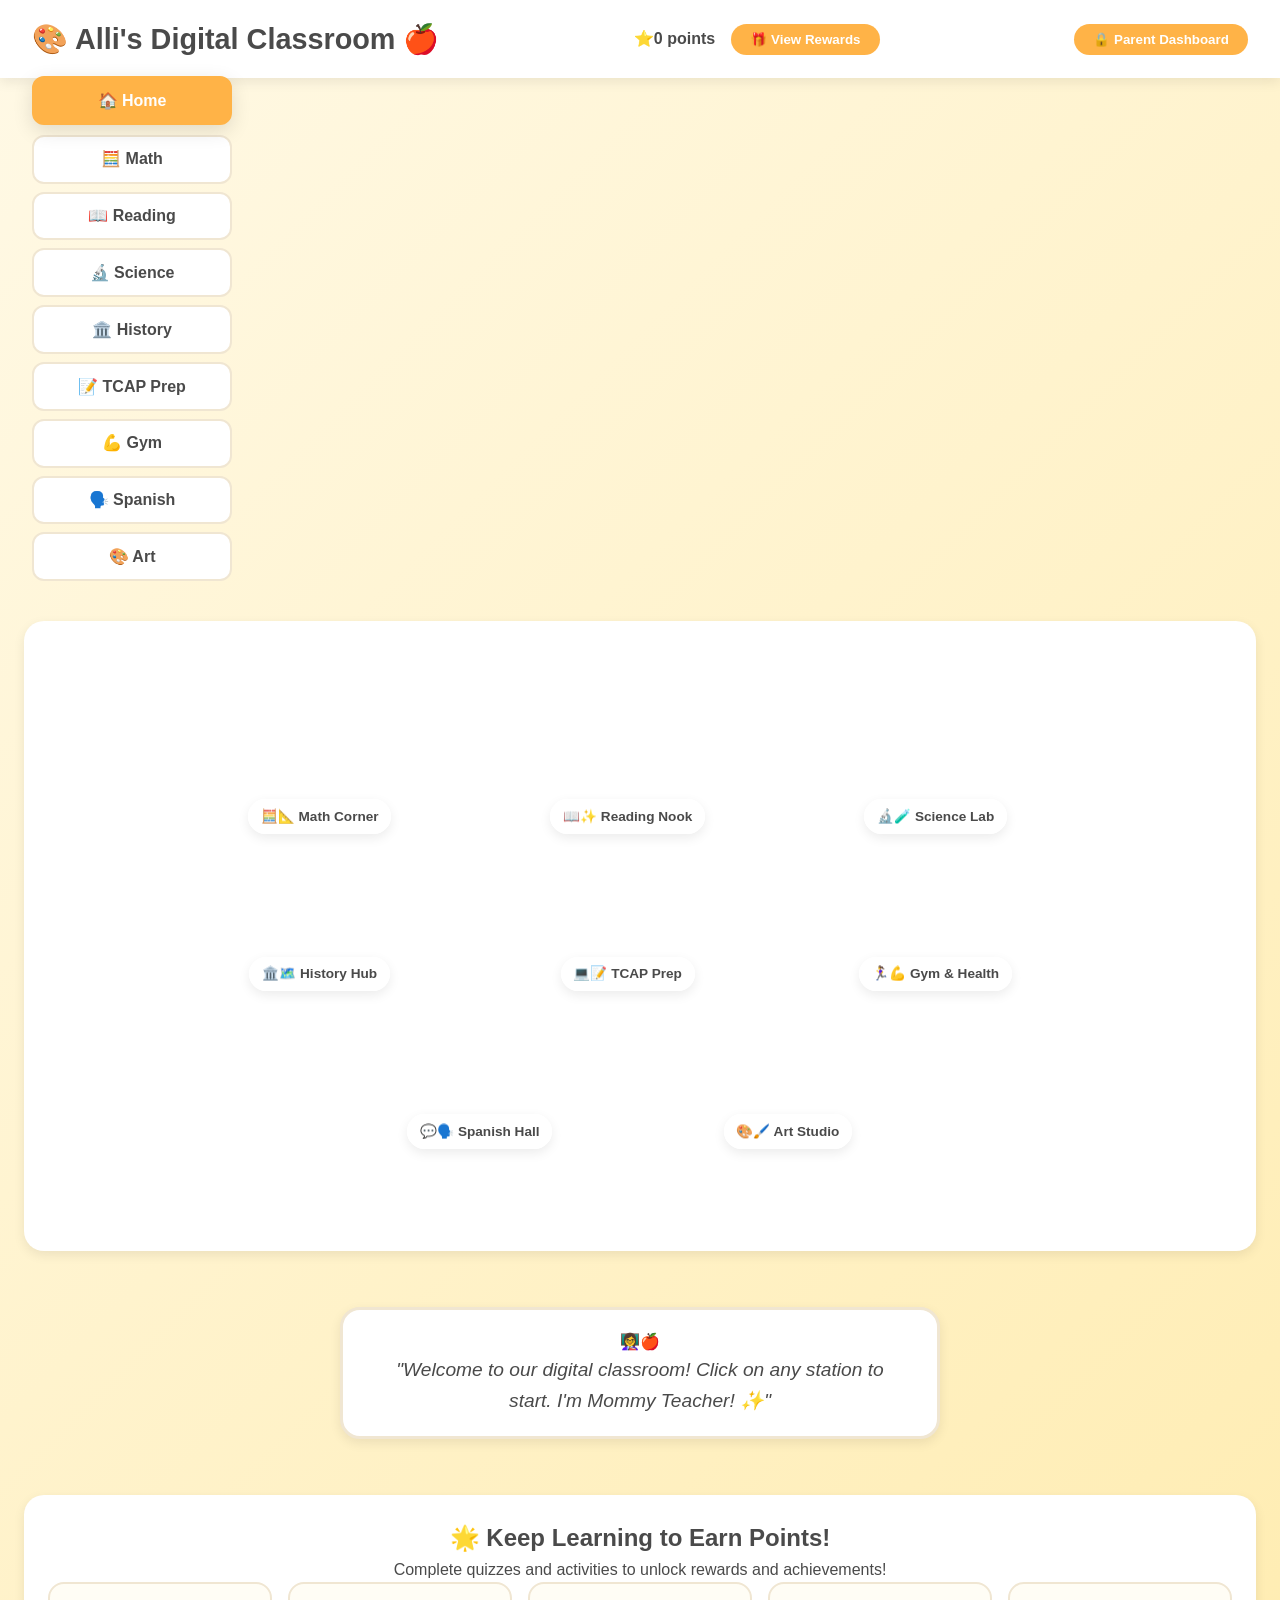
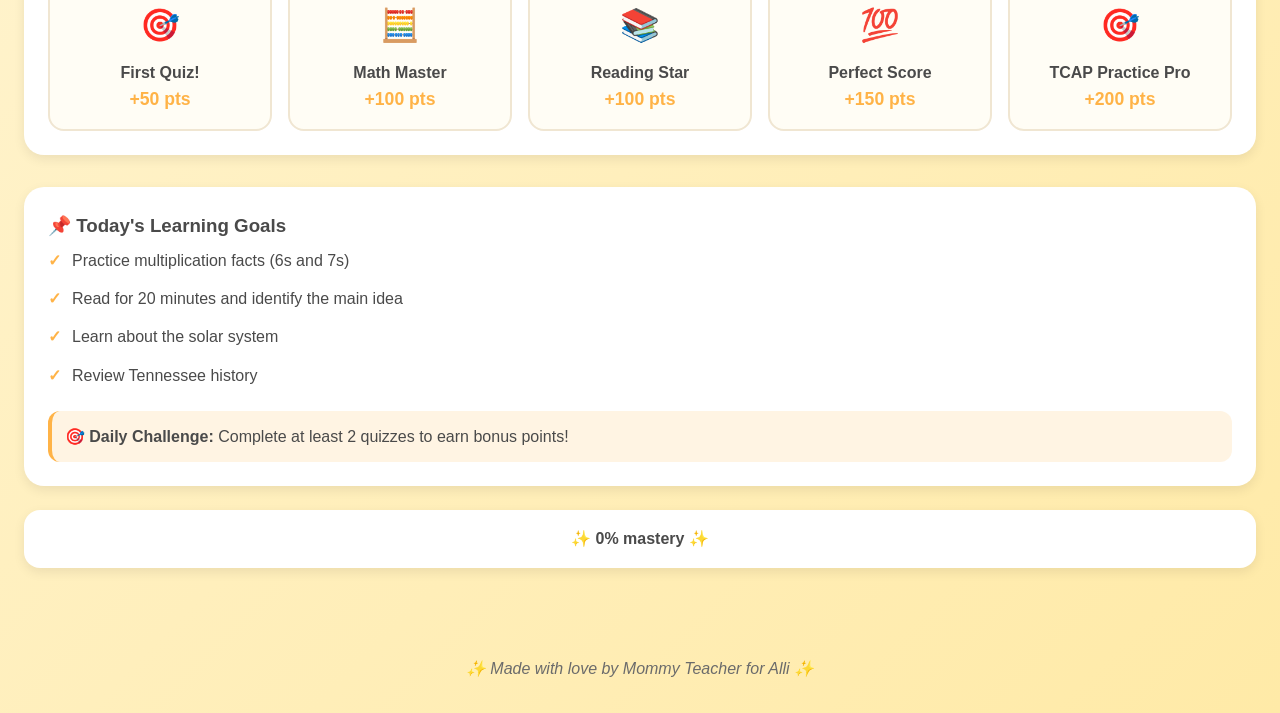
==== index.html @ 3b742247 "update3" ====
<!DOCTYPE html>
<html lang="en">
<head>
  <meta charset="UTF-8" />
  <meta name="viewport" content="width=device-width, initial-scale=1.0"/>
  <title>🎒 Alli's Digital Classroom 🍎 | TCAP 4th Grade</title>
  
  <!-- EXACT SAME CSS - just moved to external file -->
  <link rel="stylesheet" href="css/main.css" />
</head>
<body>

  <!-- ========== HEADER (EXACT COPY FROM YOUR SINGLE-FILE) ========== -->
  <header class="header">
    <h1>🎨 Alli's Digital Classroom 🍎</h1>
    <div class="points-display">
      <span id="studentPoints">⭐0 points</span>
      <button id="rewardsBtn">🎁 View Rewards</button>
    </div>
    <button id="parentDashboardBtn">🔒 Parent Dashboard</button>
  </header>

  <!-- ========== NAVIGATION (COLUMN LAYOUT - EXACT COPY) ========== -->
  <nav class="nav-column">
    <a href="index.html" class="nav-link active">🏠 Home</a>
    <a href="math.html" class="nav-link">🧮 Math</a>
    <a href="reading.html" class="nav-link">📖 Reading</a>
    <a href="science.html" class="nav-link">🔬 Science</a>
    <a href="history.html" class="nav-link">🏛️ History</a>
    <a href="tcap.html" class="nav-link">📝 TCAP Prep</a>
    <a href="gym.html" class="nav-link">💪 Gym</a>
    <a href="spanish.html" class="nav-link">🗣️ Spanish</a>
    <a href="art.html" class="nav-link">🎨 Art</a>
  </nav>

  <!-- ========== MAIN CLASSROOM (EXACT COPY) ========== -->
  <main class="classroom-container">
    
    <!-- Google Slides Background with Clickable Overlays -->
    <div class="classroom-background">
      <iframe 
        src="https://docs.google.com/presentation/d/YOUR_SLIDE_ID/embed?start=false&loop=false&delayms=3000" 
        frameborder="0" 
        allowfullscreen="true">
      </iframe>
      
      <!-- Clickable Overlay Zones (EXACT positions from your code) -->
      <div class="overlay-zone" data-target="math" style="left:15%;top:25%;width:18%;height:12%">
        <span class="overlay-label">🧮📐 Math Corner</span>
      </div>
      <div class="overlay-zone" data-target="reading" style="left:40%;top:25%;width:18%;height:12%">
        <span class="overlay-label">📖✨ Reading Nook</span>
      </div>
      <div class="overlay-zone" data-target="science" style="left:65%;top:25%;width:18%;height:12%">
        <span class="overlay-label">🔬🧪 Science Lab</span>
      </div>
      <div class="overlay-zone" data-target="history" style="left:15%;top:50%;width:18%;height:12%">
        <span class="overlay-label">🏛️🗺️ History Hub</span>
      </div>
      <div class="overlay-zone" data-target="tcap" style="left:40%;top:50%;width:18%;height:12%">
        <span class="overlay-label">💻📝 TCAP Prep</span>
      </div>
      <div class="overlay-zone" data-target="gym" style="left:65%;top:50%;width:18%;height:12%">
        <span class="overlay-label">🏃‍♀️💪 Gym & Health</span>
      </div>
      <div class="overlay-zone" data-target="spanish" style="left:28%;top:75%;width:18%;height:12%">
        <span class="overlay-label">💬🗣️ Spanish Hall</span>
      </div>
      <div class="overlay-zone" data-target="art" style="left:53%;top:75%;width:18%;height:12%">
        <span class="overlay-label">🎨🖌️ Art Studio</span>
      </div>
    </div>

    <!-- Welcome Message (EXACT TEXT) -->
    <div class="welcome-section">
      <div class="mommy-message">
        👩‍🏫🍎 
        <p>"Welcome to our digital classroom! Click on any station to start. I'm Mommy Teacher! ✨"</p>
      </div>
    </div>

    <!-- 🌟 Keep Learning Section (EXACT COPY) -->
    <section class="achievements-section">
      <h2>🌟 Keep Learning to Earn Points!</h2>
      <p class="achievements-intro">Complete quizzes and activities to unlock rewards and achievements!</p>
      
      <div class="achievements-grid">
        <div class="achievement-card">
          <span class="achievement-icon">🎯</span>
          <h4>First Quiz!</h4>
          <p class="achievement-points">+50 pts</p>
        </div>
        <div class="achievement-card">
          <span class="achievement-icon">🧮</span>
          <h4>Math Master</h4>
          <p class="achievement-points">+100 pts</p>
        </div>
        <div class="achievement-card">
          <span class="achievement-icon">📚</span>
          <h4>Reading Star</h4>
          <p class="achievement-points">+100 pts</p>
        </div>
        <div class="achievement-card">
          <span class="achievement-icon">💯</span>
          <h4>Perfect Score</h4>
          <p class="achievement-points">+150 pts</p>
        </div>
        <div class="achievement-card">
          <span class="achievement-icon">🎯</span>
          <h4>TCAP Practice Pro</h4>
          <p class="achievement-points">+200 pts</p>
        </div>
      </div>
    </section>

    <!-- 📌 Today's Learning Goals (EXACT COPY) -->
    <section class="daily-goals">
      <h3>📌 Today's Learning Goals</h3>
      <ul>
        <li>Practice multiplication facts (6s and 7s)</li>
        <li>Read for 20 minutes and identify the main idea</li>
        <li>Learn about the solar system</li>
        <li>Review Tennessee history</li>
      </ul>
      <p class="daily-challenge">🎯 <strong>Daily Challenge:</strong> Complete at least 2 quizzes to earn bonus points!</p>
    </section>

    <!-- Mastery Progress (EXACT COPY) -->
    <div class="mastery-bar">
      <span>✨ <span id="masteryPercent">0</span>% mastery ✨</span>
    </div>

  </main>

  <!-- ========== MODALS (EXACT COPY FROM YOUR CODE) ========== -->
  
  <!-- Rewards Modal -->
  <div id="rewardsModal" class="modal">
    <div class="modal-content rewards-modal-content">
      <span class="close-modal">&times;</span>
      <h2>🎁 Rewards You Can Earn!</h2>
      <p class="modal-points">Your Points: <strong id="modalPoints">0</strong> ⭐</p>
      <p class="modal-note">👨‍👩‍👧 Mommy & Daddy redeem rewards in the Parent Dashboard</p>
      
      <div class="rewards-grid">
        <div class="reward-card" data-cost="500">
          <span class="reward-icon">🍫</span>
          <h4>Candy Bar</h4>
          <p class="reward-cost">500 points</p>
          <button class="btn-redeem" disabled>Redeem</button>
        </div>
        <div class="reward-card" data-cost="2000">
          <span class="reward-icon">🎮</span>
          <h4>Roblox Card ($10)</h4>
          <p class="reward-cost">2000 points</p>
          <button class="btn-redeem" disabled>Redeem</button>
        </div>
        <div class="reward-card" data-cost="750">
          <span class="reward-icon">🎬</span>
          <h4>Movie Night</h4>
          <p class="reward-cost">750 points</p>
          <button class="btn-redeem" disabled>Redeem</button>
        </div>
        <div class="reward-card" data-cost="500">
          <span class="reward-icon">🎨</span>
          <h4>Art Supplies</h4>
          <p class="reward-cost">500 points</p>
          <button class="btn-redeem" disabled>Redeem</button>
        </div>
        <div class="reward-card" data-cost="500">
          <span class="reward-icon">📚</span>
          <h4>New Book</h4>
          <p class="reward-cost">500 points</p>
          <button class="btn-redeem" disabled>Redeem</button>
        </div>
        <div class="reward-card" data-cost="5000">
          <span class="reward-icon">🏆</span>
          <h4>Special Prize</h4>
          <p class="reward-cost">5000 points</p>
          <button class="btn-redeem" disabled>Redeem</button>
        </div>
      </div>
      <p class="keep-learning-note">Keep learning to earn more points! 💪✨</p>
    </div>
  </div>

  <!-- Subject Preview Modal -->
  <div id="subjectModal" class="modal">
    <div class="modal-content subject-modal-content">
      <span class="close-modal">&times;</span>
      <h2 id="modalSubjectTitle">Subject</h2>
      <div id="modalSubjectContent"></div>
      <a id="modalGoToSubject" href="#" class="btn-primary">Start Learning →</a>
    </div>
  </div>

  <!-- Parent Dashboard Modal -->
  <div id="parentModal" class="modal">
    <div class="modal-content">
      <span class="close-modal">&times;</span>
      <h2>🔐 Parent Access</h2>
      <p>Enter password to view dashboard:</p>
      <input type="password" id="parentPassword" placeholder="Password" class="password-input"/>
      <button id="parentLoginBtn" class="btn-primary">Login</button>
      <p id="parentError" class="error-msg"></p>
    </div>
  </div>

  <!-- ========== FOOTER (EXACT COPY) ========== -->
  <footer class="classroom-footer">
    <p>✨ Made with love by Mommy Teacher for Alli ✨</p>
  </footer>

  <!-- ========== EXTERNAL JS (same code, just moved to file) ========== -->
  <script src="js/app.js"></script>
  <script src="js/navigation.js"></script>
  <script src="js/reward-system.js"></script>
</body>
</html>
---- css/main.css ----
/* ===== THIS IS YOUR EXACT CSS - NO CHANGES ===== */
/* Just moved from <style> tags to external file */

* {
  box-sizing: border-box;
  margin: 0;
  padding: 0;
}

body {
  font-family: 'Comic Neue', cursive, sans-serif;
  background: linear-gradient(135deg, #fff9e6 0%, #ffeaa7 100%);
  color: #4a4a4a;
  line-height: 1.6;
  min-height: 100vh;
}

/* Header */
.header {
  background: white;
  padding: 1rem 2rem;
  box-shadow: 0 4px 12px rgba(0,0,0,0.08);
  display: flex;
  justify-content: space-between;
  align-items: center;
  flex-wrap: wrap;
  gap: 1rem;
}

.header h1 {
  font-size: 1.8rem;
}

.points-display {
  display: flex;
  align-items: center;
  gap: 1rem;
  font-weight: 600;
}

/* Column Navigation - EXACT from your code */
.nav-column {
  display: flex;
  flex-direction: column;
  gap: 0.5rem;
  max-width: 200px;
  margin: 0 2rem 1rem;
}

.nav-link {
  padding: 0.6rem 1rem;
  background: white;
  border: 2px solid #f0e6d2;
  border-radius: 12px;
  text-decoration: none;
  color: #4a4a4a;
  font-weight: 600;
  transition: all 0.2s ease;
  text-align: center;
}

.nav-link:hover,
.nav-link.active {
  background: #ffb347;
  border-color: #ffb347;
  color: white;
  transform: translateY(-2px);
  box-shadow: 0 6px 20px rgba(0,0,0,0.12);
}

/* Buttons */
#rewardsBtn,
#parentDashboardBtn {
  padding: 0.5rem 1.2rem;
  background: #ffb347;
  color: white;
  border: none;
  border-radius: 20px;
  font-weight: 600;
  cursor: pointer;
  transition: all 0.2s ease;
}

#rewardsBtn:hover,
#parentDashboardBtn:hover {
  background: #ff9f43;
  transform: translateY(-2px);
}

/* Classroom Container */
.classroom-container {
  max-width: 1400px;
  margin: 0 auto;
  padding: 1.5rem;
}

/* Google Slides Background */
.classroom-background {
  position: relative;
  width: 100%;
  height: 70vh;
  min-height: 500px;
  border-radius: 20px;
  overflow: hidden;
  box-shadow: 0 4px 12px rgba(0,0,0,0.08);
  margin-bottom: 2rem;
  background: white;
}

.classroom-background iframe {
  width: 100%;
  height: 100%;
  border: none;
}

/* Overlay Zones - EXACT positions from your code */
.overlay-zone {
  position: absolute;
  cursor: pointer;
  transition: all 0.3s ease;
  display: flex;
  align-items: center;
  justify-content: center;
  text-align: center;
  padding: 0.3rem;
}

.overlay-zone:hover {
  background: rgba(255, 179, 71, 0.2);
  border-radius: 12px;
  transform: scale(1.02);
}

.overlay-label {
  background: rgba(255, 255, 255, 0.95);
  padding: 0.4rem 0.8rem;
  border-radius: 20px;
  font-size: 0.85rem;
  font-weight: 600;
  color: #4a4a4a;
  box-shadow: 0 4px 12px rgba(0,0,0,0.08);
  white-space: nowrap;
}

/* Welcome Section */
.welcome-section {
  text-align: center;
  padding: 1.5rem;
  margin-bottom: 2rem;
}

.mommy-message {
  background: white;
  padding: 1.2rem 2rem;
  border-radius: 20px;
  box-shadow: 0 4px 12px rgba(0,0,0,0.08);
  display: inline-block;
  max-width: 600px;
  border: 3px solid #f0e6d2;
}

.mommy-message p {
  font-size: 1.2rem;
  font-style: italic;
}

/* Achievements Section */
.achievements-section {
  background: white;
  padding: 1.5rem;
  border-radius: 20px;
  box-shadow: 0 4px 12px rgba(0,0,0,0.08);
  margin-bottom: 2rem;
  text-align: center;
}

.achievements-grid {
  display: grid;
  grid-template-columns: repeat(auto-fit, minmax(140px, 1fr));
  gap: 1rem;
}

.achievement-card {
  background: #fffdf5;
  padding: 1rem;
  border-radius: 16px;
  border: 2px solid #f0e6d2;
  transition: all 0.2s ease;
}

.achievement-card:hover {
  transform: translateY(-4px);
  box-shadow: 0 6px 20px rgba(0,0,0,0.12);
  border-color: #ffb347;
}

.achievement-icon {
  font-size: 2rem;
  display: block;
  margin-bottom: 0.5rem;
}

.achievement-points {
  color: #ffb347;
  font-weight: 700;
  font-size: 1.1rem;
}

/* Daily Goals */
.daily-goals {
  background: white;
  padding: 1.5rem;
  border-radius: 20px;
  box-shadow: 0 4px 12px rgba(0,0,0,0.08);
  margin-bottom: 1.5rem;
}

.daily-goals ul {
  list-style: none;
  padding-left: 0;
}

.daily-goals li {
  padding: 0.4rem 0;
  padding-left: 1.5rem;
  position: relative;
}

.daily-goals li::before {
  content: "✓";
  position: absolute;
  left: 0;
  color: #ffb347;
  font-weight: bold;
}

.daily-challenge {
  margin-top: 1rem;
  padding: 0.8rem;
  background: rgba(255, 179, 71, 0.15);
  border-radius: 12px;
  border-left: 4px solid #ffb347;
}

/* Mastery Bar */
.mastery-bar {
  text-align: center;
  padding: 1rem;
  background: white;
  border-radius: 16px;
  box-shadow: 0 4px 12px rgba(0,0,0,0.08);
  font-weight: 600;
}

/* Modals - EXACT from your code */
.modal {
  display: none;
  position: fixed;
  top: 0;
  left: 0;
  width: 100%;
  height: 100%;
  background: rgba(0,0,0,0.4);
  z-index: 1000;
  justify-content: center;
  align-items: center;
}

.modal-content {
  background: white;
  padding: 2rem;
  border-radius: 20px;
  max-width: 600px;
  width: 90%;
  max-height: 85vh;
  overflow-y: auto;
  box-shadow: 0 10px 40px rgba(0,0,0,0.2);
  position: relative;
}

.close-modal {
  position: absolute;
  top: 1rem;
  right: 1.2rem;
  font-size: 2rem;
  cursor: pointer;
  color: #6b6b6b;
  background: #f0e6d2;
  width: 32px;
  height: 32px;
  border-radius: 50%;
  display: flex;
  align-items: center;
  justify-content: center;
}

.close-modal:hover {
  background: #ffb347;
  color: white;
}

/* Rewards Modal */
.rewards-modal-content {
  max-width: 700px;
}

.modal-points {
  font-size: 1.3rem;
  text-align: center;
  margin: 1rem 0;
}

.modal-note {
  text-align: center;
  color: #6b6b6b;
  font-style: italic;
  margin-bottom: 1.5rem;
}

.rewards-grid {
  display: grid;
  grid-template-columns: repeat(auto-fit, minmax(150px, 1fr));
  gap: 1rem;
  margin-bottom: 1.5rem;
}

.reward-card {
  background: #fffdf5;
  padding: 1.2rem;
  border-radius: 16px;
  text-align: center;
  border: 2px solid #f0e6d2;
  transition: all 0.2s ease;
}

.reward-card:hover {
  border-color: #ffb347;
  transform: translateY(-3px);
}

.reward-icon {
  font-size: 2.5rem;
  display: block;
  margin-bottom: 0.5rem;
}

.reward-cost {
  color: #ffb347;
  font-weight: 700;
  margin-bottom: 0.8rem;
}

.btn-redeem {
  width: 100%;
  padding: 0.5rem;
  background: #ffb347;
  color: white;
  border: none;
  border-radius: 12px;
  font-weight: 600;
  cursor: pointer;
}

.btn-redeem:disabled {
  background: #ccc;
  cursor: not-allowed;
}

.btn-redeem:not(:disabled):hover {
  background: #ff9f43;
}

.keep-learning-note {
  text-align: center;
  font-weight: 600;
  padding-top: 1rem;
  border-top: 2px dashed #f0e6d2;
}

/* Subject Modal */
.subject-modal-content {
  max-width: 500px;
}

#modalSubjectContent {
  margin: 1.5rem 0;
  line-height: 1.8;
}

.btn-primary {
  display: inline-block;
  padding: 0.8rem 2rem;
  background: #ffb347;
  color: white;
  text-decoration: none;
  border-radius: 25px;
  font-weight: 600;
  transition: all 0.2s ease;
  border: none;
  cursor: pointer;
}

.btn-primary:hover {
  background: #ff9f43;
  transform: translateY(-2px);
}

/* Parent Modal */
.password-input {
  width: 100%;
  padding: 0.8rem;
  margin: 1rem 0;
  border: 2px solid #f0e6d2;
  border-radius: 12px;
  font-size: 1rem;
  font-family: 'Comic Neue', cursive;
}

.password-input:focus {
  outline: none;
  border-color: #ffb347;
}

.error-msg {
  color: #e74c3c;
  font-size: 0.9rem;
  margin-top: 0.5rem;
}

/* Footer */
.classroom-footer {
  text-align: center;
  padding: 2rem;
  margin-top: 2rem;
  color: #6b6b6b;
  font-style: italic;
}

/* Responsive */
@media (max-width: 768px) {
  .header {
    flex-direction: column;
    text-align: center;
  }
  
  .nav-column {
    flex-direction: row;
    flex-wrap: wrap;
    justify-content: center;
    max-width: 100%;
  }
  
  .nav-link {
    padding: 0.4rem 0.8rem;
    font-size: 0.9rem;
  }
  
  .classroom-background {
    height: 50vh;
    min-height: 350px;
  }
  
  .achievements-grid {
    grid-template-columns: repeat(2, 1fr);
  }
}
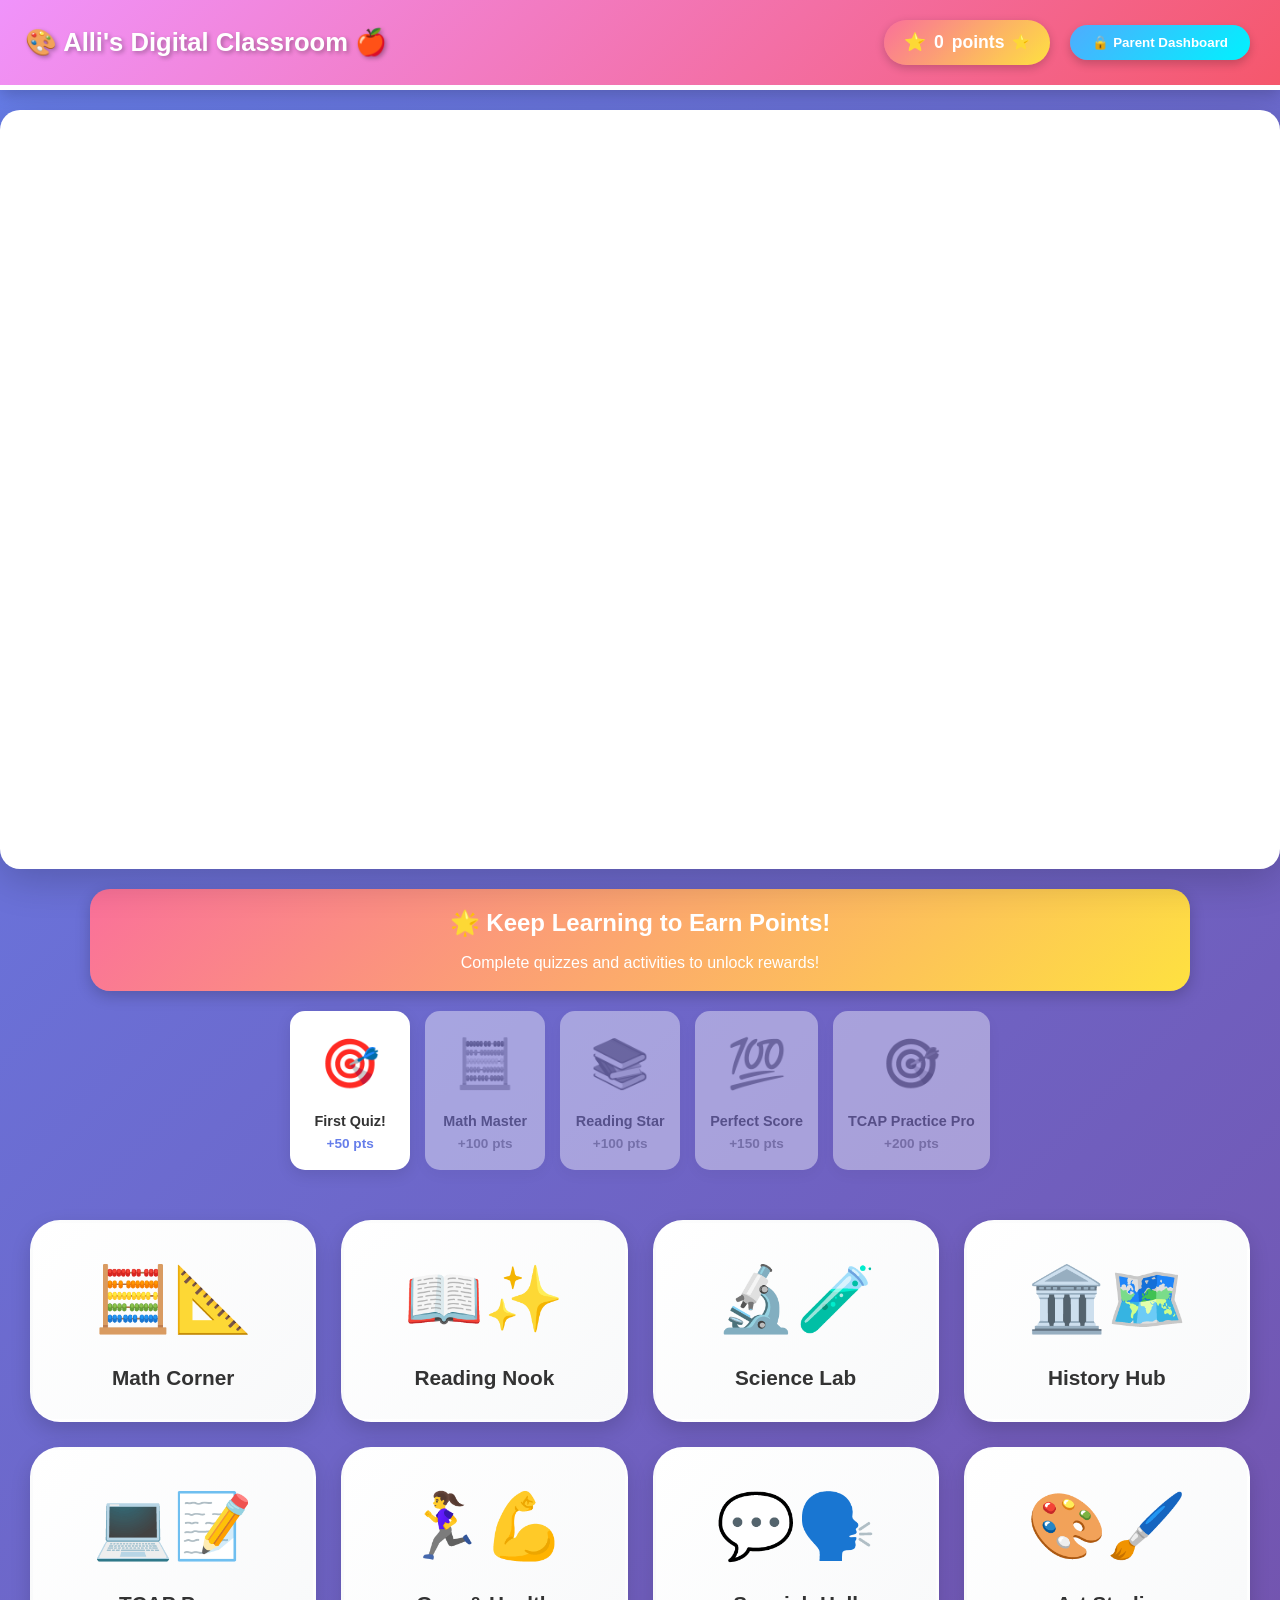
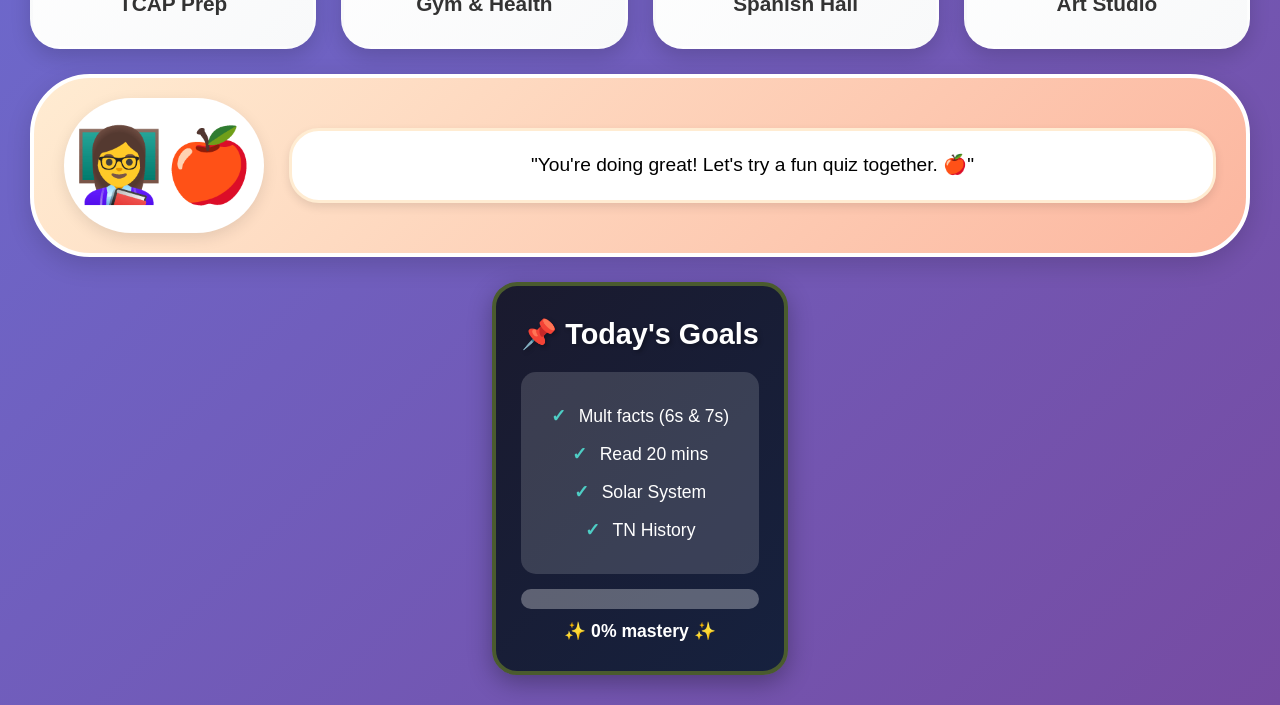
==== commit 3edff503: "update4" ====
--- a/index.html
+++ b/index.html
@@ -1,219 +1,124 @@
 <!DOCTYPE html>
 <html lang="en">
 <head>
-  <meta charset="UTF-8" />
-  <meta name="viewport" content="width=device-width, initial-scale=1.0"/>
-  <title>🎒 Alli's Digital Classroom 🍎 | TCAP 4th Grade</title>
-  
-  <!-- EXACT SAME CSS - just moved to external file -->
-  <link rel="stylesheet" href="css/main.css" />
+  <meta charset="UTF-8">
+  <meta name="viewport" content="width=device-width, initial-scale=1.0, user-scalable=yes">
+  <title>🎒 Alli's Digital Classroom 🍎 | Home</title>
+  <link rel="stylesheet" href="css/main.css">
+  <link rel="stylesheet" href="css/classroom.css">
+  <link rel="stylesheet" href="css/overlays.css">
+  <link rel="stylesheet" href="css/modals.css">
 </head>
 <body>
-
-  <!-- ========== HEADER (EXACT COPY FROM YOUR SINGLE-FILE) ========== -->
-  <header class="header">
-    <h1>🎨 Alli's Digital Classroom 🍎</h1>
-    <div class="points-display">
-      <span id="studentPoints">⭐0 points</span>
-      <button id="rewardsBtn">🎁 View Rewards</button>
-    </div>
-    <button id="parentDashboardBtn">🔒 Parent Dashboard</button>
-  </header>
-
-  <!-- ========== NAVIGATION (COLUMN LAYOUT - EXACT COPY) ========== -->
-  <nav class="nav-column">
-    <a href="index.html" class="nav-link active">🏠 Home</a>
-    <a href="math.html" class="nav-link">🧮 Math</a>
-    <a href="reading.html" class="nav-link">📖 Reading</a>
-    <a href="science.html" class="nav-link">🔬 Science</a>
-    <a href="history.html" class="nav-link">🏛️ History</a>
-    <a href="tcap.html" class="nav-link">📝 TCAP Prep</a>
-    <a href="gym.html" class="nav-link">💪 Gym</a>
-    <a href="spanish.html" class="nav-link">🗣️ Spanish</a>
-    <a href="art.html" class="nav-link">🎨 Art</a>
-  </nav>
-
-  <!-- ========== MAIN CLASSROOM (EXACT COPY) ========== -->
-  <main class="classroom-container">
-    
-    <!-- Google Slides Background with Clickable Overlays -->
-    <div class="classroom-background">
-      <iframe 
-        src="https://docs.google.com/presentation/d/YOUR_SLIDE_ID/embed?start=false&loop=false&delayms=3000" 
-        frameborder="0" 
-        allowfullscreen="true">
-      </iframe>
-      
-      <!-- Clickable Overlay Zones (EXACT positions from your code) -->
-      <div class="overlay-zone" data-target="math" style="left:15%;top:25%;width:18%;height:12%">
-        <span class="overlay-label">🧮📐 Math Corner</span>
-      </div>
-      <div class="overlay-zone" data-target="reading" style="left:40%;top:25%;width:18%;height:12%">
-        <span class="overlay-label">📖✨ Reading Nook</span>
-      </div>
-      <div class="overlay-zone" data-target="science" style="left:65%;top:25%;width:18%;height:12%">
-        <span class="overlay-label">🔬🧪 Science Lab</span>
-      </div>
-      <div class="overlay-zone" data-target="history" style="left:15%;top:50%;width:18%;height:12%">
-        <span class="overlay-label">🏛️🗺️ History Hub</span>
-      </div>
-      <div class="overlay-zone" data-target="tcap" style="left:40%;top:50%;width:18%;height:12%">
-        <span class="overlay-label">💻📝 TCAP Prep</span>
-      </div>
-      <div class="overlay-zone" data-target="gym" style="left:65%;top:50%;width:18%;height:12%">
-        <span class="overlay-label">🏃‍♀️💪 Gym & Health</span>
-      </div>
-      <div class="overlay-zone" data-target="spanish" style="left:28%;top:75%;width:18%;height:12%">
-        <span class="overlay-label">💬🗣️ Spanish Hall</span>
-      </div>
-      <div class="overlay-zone" data-target="art" style="left:53%;top:75%;width:18%;height:12%">
-        <span class="overlay-label">🎨🖌️ Art Studio</span>
+  <div id="app">
+    <!-- Header -->
+    <div class="class-header">
+      <h2>🎨 Alli's Digital Classroom 🍎</h2>
+      <div style="display: flex; gap: 15px; align-items: center;">
+        <div class="points-display" onclick="showRewardPreview()">
+          <span>⭐</span><span id="totalPoints">0</span> points
+        </div>
+        <button id="showParentBtn" class="parent-lock-btn">🔒 Parent Dashboard</button>
       </div>
     </div>
 
-    <!-- Welcome Message (EXACT TEXT) -->
-    <div class="welcome-section">
-      <div class="mommy-message">
-        👩‍🏫🍎 
-        <p>"Welcome to our digital classroom! Click on any station to start. I'm Mommy Teacher! ✨"</p>
+    <!-- Google Slide with Overlays -->
+    <div class="slide-container">
+      <iframe src="https://docs.google.com/presentation/d/e/2PACX-1vSa7HHICYY1xAIib19yKIRFHY5uV0GPQ-0UR4_nIXCORfCtRlZoCQm05EevkiX-0uKUZc4jttWuD8PT/pubembed?start=false&loop=false&delayms=60000" frameborder="0" allowfullscreen></iframe>
+      
+      <!-- Clickable overlays -->
+      <div class="clickable-overlay home-overlay-window" data-action="window"></div>
+      <div class="clickable-overlay home-overlay-calendar" data-action="calendar"></div>
+      <div class="clickable-overlay home-overlay-library" data-action="library"></div>
+      <div class="clickable-overlay home-overlay-laptop" data-action="laptop"></div>
+      <div class="clickable-overlay home-overlay-plant1" data-action="plant"></div>
+      <div class="clickable-overlay home-overlay-plant2" data-action="plant"></div>
+      <div class="clickable-overlay home-overlay-blm" data-action="blm"></div>
+      <div class="clickable-overlay home-overlay-whiteboard-math" data-action="math"></div>
+      <div class="clickable-overlay home-overlay-whiteboard-science" data-action="science"></div>
+      <div class="clickable-overlay home-overlay-whiteboard-reading" data-action="reading"></div>
+      <div class="clickable-overlay home-overlay-whiteboard-history" data-action="history"></div>
+      <div class="clickable-overlay home-overlay-whiteboard-test" data-action="test"></div>
+      <div class="clickable-overlay home-overlay-globe" data-action="geography"></div>
+      <div class="clickable-overlay home-overlay-clock" data-action="clock"></div>
+    </div>
+
+    <!-- Reward Banner -->
+    <div class="reward-banner">
+      <h3>🌟 Keep Learning to Earn Points!</h3>
+      <p>Complete quizzes and activities to unlock rewards!</p>
+    </div>
+
+    <!-- Achievements -->
+    <div class="achievements" id="achievementsHome">
+      <div class="achievement" id="ach-first-quiz"><div class="emoji">🎯</div><div class="name">First Quiz!</div><div class="points">+50 pts</div></div>
+      <div class="achievement locked" id="ach-math-master"><div class="emoji">🧮</div><div class="name">Math Master</div><div class="points">+100 pts</div></div>
+      <div class="achievement locked" id="ach-reading-star"><div class="emoji">📚</div><div class="name">Reading Star</div><div class="points">+100 pts</div></div>
+      <div class="achievement locked" id="ach-perfect-score"><div class="emoji">💯</div><div class="name">Perfect Score</div><div class="points">+150 pts</div></div>
+      <div class="achievement locked" id="ach-tcap-practice"><div class="emoji">🎯</div><div class="name">TCAP Practice Pro</div><div class="points">+200 pts</div></div>
+    </div>
+
+    <!-- Classroom Grid -->
+    <div class="classroom">
+      <a href="math.html" class="class-object"><span class="object-emoji">🧮📐</span><span class="object-label">Math Corner</span></a>
+      <a href="reading.html" class="class-object"><span class="object-emoji">📖✨</span><span class="object-label">Reading Nook</span></a>
+      <a href="science.html" class="class-object"><span class="object-emoji">🔬🧪</span><span class="object-label">Science Lab</span></a>
+      <a href="history.html" class="class-object"><span class="object-emoji">🏛️🗺️</span><span class="object-label">History Hub</span></a>
+      <a href="tcap.html" class="class-object"><span class="object-emoji">💻📝</span><span class="object-label">TCAP Prep</span></a>
+      <a href="gym.html" class="class-object"><span class="object-emoji">🏃‍♀️💪</span><span class="object-label">Gym & Health</span></a>
+      <a href="spanish.html" class="class-object"><span class="object-emoji">💬🗣️</span><span class="object-label">Spanish Hall</span></a>
+      <a href="art.html" class="class-object"><span class="object-emoji">🎨🖌️</span><span class="object-label">Art Studio</span></a>
+      
+      <!-- Teacher Desk -->
+      <div class="teacher-desk">
+        <div class="teacher-avatar">👩‍🏫🍎</div>
+        <div class="speech-bubble" id="teacherMessage">"Click any station to start learning! 🍎"</div>
+      </div>
+      
+      <!-- Whiteboard -->
+      <div class="whiteboard">
+        <h3>📌 Today's Goals</h3>
+        <div class="goal-details">
+          <ul>
+            <li>Mult facts (6s & 7s)</li>
+            <li>Read 20 mins</li>
+            <li>Solar System</li>
+            <li>TN History</li>
+          </ul>
+        </div>
+        <div class="progress-container">
+          <div class="progress-mini"><div id="miniProgress" style="width:0%"></div></div>
+          <div id="progressPercent">✨ 0% mastery ✨</div>
+        </div>
       </div>
     </div>
 
-    <!-- 🌟 Keep Learning Section (EXACT COPY) -->
-    <section class="achievements-section">
-      <h2>🌟 Keep Learning to Earn Points!</h2>
-      <p class="achievements-intro">Complete quizzes and activities to unlock rewards and achievements!</p>
-      
-      <div class="achievements-grid">
-        <div class="achievement-card">
-          <span class="achievement-icon">🎯</span>
-          <h4>First Quiz!</h4>
-          <p class="achievement-points">+50 pts</p>
-        </div>
-        <div class="achievement-card">
-          <span class="achievement-icon">🧮</span>
-          <h4>Math Master</h4>
-          <p class="achievement-points">+100 pts</p>
-        </div>
-        <div class="achievement-card">
-          <span class="achievement-icon">📚</span>
-          <h4>Reading Star</h4>
-          <p class="achievement-points">+100 pts</p>
-        </div>
-        <div class="achievement-card">
-          <span class="achievement-icon">💯</span>
-          <h4>Perfect Score</h4>
-          <p class="achievement-points">+150 pts</p>
-        </div>
-        <div class="achievement-card">
-          <span class="achievement-icon">🎯</span>
-          <h4>TCAP Practice Pro</h4>
-          <p class="achievement-points">+200 pts</p>
+    <!-- Scene Modal -->
+    <div id="sceneModal" class="scene-modal">
+      <div class="modal-content">
+        <button class="close-modal" onclick="closeSceneModal()">✕</button>
+        <div id="modalBody"></div>
+      </div>
+    </div>
+
+    <!-- Reward Preview Modal -->
+    <div id="rewardPreviewModal" class="scene-modal">
+      <div class="modal-content">
+        <button class="close-modal" onclick="closeRewardPreview()">✕</button>
+        <h2 style="text-align:center;">🎁 Rewards Preview</h2>
+        <p style="text-align:center;">Points: <strong id="previewPoints">0</strong> ⭐</p>
+        <div style="display:grid;grid-template-columns:repeat(auto-fit,minmax(150px,1fr));gap:10px;">
+          <div style="background:#ffecd2;padding:10px;border-radius:10px;text-align:center;"><div>🍫</div><h4>Candy</h4><p>500 pts</p></div>
+          <div style="background:#a8edea;padding:10px;border-radius:10px;text-align:center;"><div>🎮</div><h4>Roblox</h4><p>2000 pts</p></div>
         </div>
       </div>
-    </section>
-
-    <!-- 📌 Today's Learning Goals (EXACT COPY) -->
-    <section class="daily-goals">
-      <h3>📌 Today's Learning Goals</h3>
-      <ul>
-        <li>Practice multiplication facts (6s and 7s)</li>
-        <li>Read for 20 minutes and identify the main idea</li>
-        <li>Learn about the solar system</li>
-        <li>Review Tennessee history</li>
-      </ul>
-      <p class="daily-challenge">🎯 <strong>Daily Challenge:</strong> Complete at least 2 quizzes to earn bonus points!</p>
-    </section>
-
-    <!-- Mastery Progress (EXACT COPY) -->
-    <div class="mastery-bar">
-      <span>✨ <span id="masteryPercent">0</span>% mastery ✨</span>
-    </div>
-
-  </main>
-
-  <!-- ========== MODALS (EXACT COPY FROM YOUR CODE) ========== -->
-  
-  <!-- Rewards Modal -->
-  <div id="rewardsModal" class="modal">
-    <div class="modal-content rewards-modal-content">
-      <span class="close-modal">&times;</span>
-      <h2>🎁 Rewards You Can Earn!</h2>
-      <p class="modal-points">Your Points: <strong id="modalPoints">0</strong> ⭐</p>
-      <p class="modal-note">👨‍👩‍👧 Mommy & Daddy redeem rewards in the Parent Dashboard</p>
-      
-      <div class="rewards-grid">
-        <div class="reward-card" data-cost="500">
-          <span class="reward-icon">🍫</span>
-          <h4>Candy Bar</h4>
-          <p class="reward-cost">500 points</p>
-          <button class="btn-redeem" disabled>Redeem</button>
-        </div>
-        <div class="reward-card" data-cost="2000">
-          <span class="reward-icon">🎮</span>
-          <h4>Roblox Card ($10)</h4>
-          <p class="reward-cost">2000 points</p>
-          <button class="btn-redeem" disabled>Redeem</button>
-        </div>
-        <div class="reward-card" data-cost="750">
-          <span class="reward-icon">🎬</span>
-          <h4>Movie Night</h4>
-          <p class="reward-cost">750 points</p>
-          <button class="btn-redeem" disabled>Redeem</button>
-        </div>
-        <div class="reward-card" data-cost="500">
-          <span class="reward-icon">🎨</span>
-          <h4>Art Supplies</h4>
-          <p class="reward-cost">500 points</p>
-          <button class="btn-redeem" disabled>Redeem</button>
-        </div>
-        <div class="reward-card" data-cost="500">
-          <span class="reward-icon">📚</span>
-          <h4>New Book</h4>
-          <p class="reward-cost">500 points</p>
-          <button class="btn-redeem" disabled>Redeem</button>
-        </div>
-        <div class="reward-card" data-cost="5000">
-          <span class="reward-icon">🏆</span>
-          <h4>Special Prize</h4>
-          <p class="reward-cost">5000 points</p>
-          <button class="btn-redeem" disabled>Redeem</button>
-        </div>
-      </div>
-      <p class="keep-learning-note">Keep learning to earn more points! 💪✨</p>
     </div>
   </div>
 
-  <!-- Subject Preview Modal -->
-  <div id="subjectModal" class="modal">
-    <div class="modal-content subject-modal-content">
-      <span class="close-modal">&times;</span>
-      <h2 id="modalSubjectTitle">Subject</h2>
-      <div id="modalSubjectContent"></div>
-      <a id="modalGoToSubject" href="#" class="btn-primary">Start Learning →</a>
-    </div>
-  </div>
-
-  <!-- Parent Dashboard Modal -->
-  <div id="parentModal" class="modal">
-    <div class="modal-content">
-      <span class="close-modal">&times;</span>
-      <h2>🔐 Parent Access</h2>
-      <p>Enter password to view dashboard:</p>
-      <input type="password" id="parentPassword" placeholder="Password" class="password-input"/>
-      <button id="parentLoginBtn" class="btn-primary">Login</button>
-      <p id="parentError" class="error-msg"></p>
-    </div>
-  </div>
-
-  <!-- ========== FOOTER (EXACT COPY) ========== -->
-  <footer class="classroom-footer">
-    <p>✨ Made with love by Mommy Teacher for Alli ✨</p>
-  </footer>
-
-  <!-- ========== EXTERNAL JS (same code, just moved to file) ========== -->
+  <!-- Scripts -->
   <script src="js/app.js"></script>
+  <script src="js/reward-system.js"></script>
+  <script src="js/quizzes.js"></script>
   <script src="js/navigation.js"></script>
-  <script src="js/reward-system.js"></script>
 </body>
 </html>
--- a/css/main.css
+++ b/css/main.css
@@ -1,466 +1,133 @@
-/* ===== THIS IS YOUR EXACT CSS - NO CHANGES ===== */
-/* Just moved from <style> tags to external file */
+/* ========== GLOBAL RESET & BASE STYLES ========== */
+* { margin: 0; padding: 0; box-sizing: border-box; }
 
-* {
-  box-sizing: border-box;
-  margin: 0;
-  padding: 0;
+body {
+  font-family: 'Segoe UI', 'Comic Neue', 'Comic Sans MS', 'Chalkboard SE', cursive, sans-serif;
+  background: linear-gradient(135deg, #667eea 0%, #764ba2 100%);
+  overflow-x: hidden;
+  line-height: 1.6;
 }
 
-body {
-  font-family: 'Comic Neue', cursive, sans-serif;
-  background: linear-gradient(135deg, #fff9e6 0%, #ffeaa7 100%);
-  color: #4a4a4a;
-  line-height: 1.6;
-  min-height: 100vh;
+/* ========== FORM ELEMENTS ========== */
+input[type="number"],
+input[type="text"],
+input[type="password"],
+input[type="url"] {
+  font-family: inherit;
+  border-radius: 25px;
+  padding: 10px 20px;
+  border: 2px solid #ddd;
+  margin: 8px 0;
+  width: 150px;
+  font-size: 1rem;
+  transition: border-color 0.2s;
 }
 
-/* Header */
-.header {
-  background: white;
-  padding: 1rem 2rem;
-  box-shadow: 0 4px 12px rgba(0,0,0,0.08);
-  display: flex;
-  justify-content: space-between;
-  align-items: center;
-  flex-wrap: wrap;
-  gap: 1rem;
+input[type="number"]:focus,
+input[type="text"]:focus,
+input[type="password"]:focus,
+input[type="url"]:focus {
+  outline: none;
+  border-color: #667eea;
+  box-shadow: 0 0 0 3px rgba(102, 126, 234, 0.2);
 }
 
-.header h1 {
-  font-size: 1.8rem;
+/* ========== BUTTONS ========== */
+button {
+  font-family: inherit;
+  border-radius: 30px;
+  padding: 10px 25px;
+  background: linear-gradient(135deg, #667eea 0%, #764ba2 100%);
+  color: white;
+  border: none;
+  font-weight: bold;
+  cursor: pointer;
+  margin: 10px 5px;
+  box-shadow: 0 4px 10px rgba(0,0,0,0.2);
+  transition: transform 0.2s, box-shadow 0.2s;
 }
 
-.points-display {
-  display: flex;
-  align-items: center;
-  gap: 1rem;
-  font-weight: 600;
+button:hover {
+  transform: scale(1.05);
+  box-shadow: 0 6px 15px rgba(0,0,0,0.3);
 }
 
-/* Column Navigation - EXACT from your code */
-.nav-column {
-  display: flex;
-  flex-direction: column;
-  gap: 0.5rem;
-  max-width: 200px;
-  margin: 0 2rem 1rem;
+button:active {
+  transform: scale(0.98);
 }
 
-.nav-link {
-  padding: 0.6rem 1rem;
-  background: white;
-  border: 2px solid #f0e6d2;
-  border-radius: 12px;
-  text-decoration: none;
-  color: #4a4a4a;
-  font-weight: 600;
-  transition: all 0.2s ease;
-  text-align: center;
+/* ========== FEEDBACK & UTILITIES ========== */
+.feedback {
+  background: linear-gradient(135deg, #d4fc79 0%, #96e6a1 100%);
+  border-radius: 25px;
+  padding: 12px 20px;
+  margin-top: 12px;
+  font-weight: bold;
+  animation: fadeIn 0.3s ease;
 }
 
-.nav-link:hover,
-.nav-link.active {
-  background: #ffb347;
-  border-color: #ffb347;
-  color: white;
-  transform: translateY(-2px);
-  box-shadow: 0 6px 20px rgba(0,0,0,0.12);
+@keyframes fadeIn {
+  from { opacity: 0; transform: translateY(-10px); }
+  to { opacity: 1; transform: translateY(0); }
 }
 
-/* Buttons */
-#rewardsBtn,
-#parentDashboardBtn {
-  padding: 0.5rem 1.2rem;
-  background: #ffb347;
+.back-home {
+  background: linear-gradient(135deg, #fa709a 0%, #fee140 100%);
+  border: none;
+  padding: 12px 30px;
+  border-radius: 40px;
+  font-weight: bold;
+  margin: 25px 30px;
+  display: inline-block;
+  cursor: pointer;
+  font-size: 1.1rem;
+  box-shadow: 0 4px 15px rgba(0,0,0,0.2);
+  transition: transform 0.2s;
+  text-decoration: none;
   color: white;
-  border: none;
-  border-radius: 20px;
-  font-weight: 600;
-  cursor: pointer;
-  transition: all 0.2s ease;
 }
 
-#rewardsBtn:hover,
-#parentDashboardBtn:hover {
-  background: #ff9f43;
-  transform: translateY(-2px);
+.back-home:hover {
+  transform: scale(1.05);
+  text-decoration: none;
+  color: white;
 }
 
-/* Classroom Container */
-.classroom-container {
-  max-width: 1400px;
-  margin: 0 auto;
-  padding: 1.5rem;
+/* ========== TABLES ========== */
+table {
+  width: 100%;
+  border-collapse: collapse;
+  background: white;
+  border-radius: 24px;
+  overflow: hidden;
+  margin: 15px 0;
+  box-shadow: 0 4px 12px rgba(0,0,0,0.05);
 }
 
-/* Google Slides Background */
-.classroom-background {
-  position: relative;
-  width: 100%;
-  height: 70vh;
-  min-height: 500px;
-  border-radius: 20px;
-  overflow: hidden;
-  box-shadow: 0 4px 12px rgba(0,0,0,0.08);
-  margin-bottom: 2rem;
-  background: white;
+th, td {
+  padding: 12px;
+  text-align: left;
+  border-bottom: 1px solid #f0cf9c;
 }
 
-.classroom-background iframe {
-  width: 100%;
-  height: 100%;
-  border: none;
-}
-
-/* Overlay Zones - EXACT positions from your code */
-.overlay-zone {
-  position: absolute;
-  cursor: pointer;
-  transition: all 0.3s ease;
-  display: flex;
-  align-items: center;
-  justify-content: center;
-  text-align: center;
-  padding: 0.3rem;
-}
-
-.overlay-zone:hover {
-  background: rgba(255, 179, 71, 0.2);
-  border-radius: 12px;
-  transform: scale(1.02);
-}
-
-.overlay-label {
-  background: rgba(255, 255, 255, 0.95);
-  padding: 0.4rem 0.8rem;
-  border-radius: 20px;
-  font-size: 0.85rem;
-  font-weight: 600;
-  color: #4a4a4a;
-  box-shadow: 0 4px 12px rgba(0,0,0,0.08);
-  white-space: nowrap;
-}
-
-/* Welcome Section */
-.welcome-section {
-  text-align: center;
-  padding: 1.5rem;
-  margin-bottom: 2rem;
-}
-
-.mommy-message {
-  background: white;
-  padding: 1.2rem 2rem;
-  border-radius: 20px;
-  box-shadow: 0 4px 12px rgba(0,0,0,0.08);
-  display: inline-block;
-  max-width: 600px;
-  border: 3px solid #f0e6d2;
-}
-
-.mommy-message p {
-  font-size: 1.2rem;
-  font-style: italic;
-}
-
-/* Achievements Section */
-.achievements-section {
-  background: white;
-  padding: 1.5rem;
-  border-radius: 20px;
-  box-shadow: 0 4px 12px rgba(0,0,0,0.08);
-  margin-bottom: 2rem;
-  text-align: center;
-}
-
-.achievements-grid {
-  display: grid;
-  grid-template-columns: repeat(auto-fit, minmax(140px, 1fr));
-  gap: 1rem;
-}
-
-.achievement-card {
-  background: #fffdf5;
-  padding: 1rem;
-  border-radius: 16px;
-  border: 2px solid #f0e6d2;
-  transition: all 0.2s ease;
-}
-
-.achievement-card:hover {
-  transform: translateY(-4px);
-  box-shadow: 0 6px 20px rgba(0,0,0,0.12);
-  border-color: #ffb347;
-}
-
-.achievement-icon {
-  font-size: 2rem;
-  display: block;
-  margin-bottom: 0.5rem;
-}
-
-.achievement-points {
-  color: #ffb347;
-  font-weight: 700;
-  font-size: 1.1rem;
-}
-
-/* Daily Goals */
-.daily-goals {
-  background: white;
-  padding: 1.5rem;
-  border-radius: 20px;
-  box-shadow: 0 4px 12px rgba(0,0,0,0.08);
-  margin-bottom: 1.5rem;
-}
-
-.daily-goals ul {
-  list-style: none;
-  padding-left: 0;
-}
-
-.daily-goals li {
-  padding: 0.4rem 0;
-  padding-left: 1.5rem;
-  position: relative;
-}
-
-.daily-goals li::before {
-  content: "✓";
-  position: absolute;
-  left: 0;
-  color: #ffb347;
+th {
+  background: linear-gradient(135deg, #667eea 0%, #764ba2 100%);
+  color: white;
   font-weight: bold;
 }
 
-.daily-challenge {
-  margin-top: 1rem;
-  padding: 0.8rem;
-  background: rgba(255, 179, 71, 0.15);
-  border-radius: 12px;
-  border-left: 4px solid #ffb347;
+tr:hover {
+  background: #f8f9fa;
 }
 
-/* Mastery Bar */
-.mastery-bar {
-  text-align: center;
-  padding: 1rem;
-  background: white;
-  border-radius: 16px;
-  box-shadow: 0 4px 12px rgba(0,0,0,0.08);
-  font-weight: 600;
+/* ========== RESPONSIVE ========== */
+@media (max-width: 800px) {
+  .classroom { grid-template-columns: repeat(2,1fr); gap: 15px; padding: 20px; }
+  .teacher-desk { grid-column: span 2; }
+  .whiteboard { grid-column: span 2; }
 }
 
-/* Modals - EXACT from your code */
-.modal {
-  display: none;
-  position: fixed;
-  top: 0;
-  left: 0;
-  width: 100%;
-  height: 100%;
-  background: rgba(0,0,0,0.4);
-  z-index: 1000;
-  justify-content: center;
-  align-items: center;
-}
-
-.modal-content {
-  background: white;
-  padding: 2rem;
-  border-radius: 20px;
-  max-width: 600px;
-  width: 90%;
-  max-height: 85vh;
-  overflow-y: auto;
-  box-shadow: 0 10px 40px rgba(0,0,0,0.2);
-  position: relative;
-}
-
-.close-modal {
-  position: absolute;
-  top: 1rem;
-  right: 1.2rem;
-  font-size: 2rem;
-  cursor: pointer;
-  color: #6b6b6b;
-  background: #f0e6d2;
-  width: 32px;
-  height: 32px;
-  border-radius: 50%;
-  display: flex;
-  align-items: center;
-  justify-content: center;
-}
-
-.close-modal:hover {
-  background: #ffb347;
-  color: white;
-}
-
-/* Rewards Modal */
-.rewards-modal-content {
-  max-width: 700px;
-}
-
-.modal-points {
-  font-size: 1.3rem;
-  text-align: center;
-  margin: 1rem 0;
-}
-
-.modal-note {
-  text-align: center;
-  color: #6b6b6b;
-  font-style: italic;
-  margin-bottom: 1.5rem;
-}
-
-.rewards-grid {
-  display: grid;
-  grid-template-columns: repeat(auto-fit, minmax(150px, 1fr));
-  gap: 1rem;
-  margin-bottom: 1.5rem;
-}
-
-.reward-card {
-  background: #fffdf5;
-  padding: 1.2rem;
-  border-radius: 16px;
-  text-align: center;
-  border: 2px solid #f0e6d2;
-  transition: all 0.2s ease;
-}
-
-.reward-card:hover {
-  border-color: #ffb347;
-  transform: translateY(-3px);
-}
-
-.reward-icon {
-  font-size: 2.5rem;
-  display: block;
-  margin-bottom: 0.5rem;
-}
-
-.reward-cost {
-  color: #ffb347;
-  font-weight: 700;
-  margin-bottom: 0.8rem;
-}
-
-.btn-redeem {
-  width: 100%;
-  padding: 0.5rem;
-  background: #ffb347;
-  color: white;
-  border: none;
-  border-radius: 12px;
-  font-weight: 600;
-  cursor: pointer;
-}
-
-.btn-redeem:disabled {
-  background: #ccc;
-  cursor: not-allowed;
-}
-
-.btn-redeem:not(:disabled):hover {
-  background: #ff9f43;
-}
-
-.keep-learning-note {
-  text-align: center;
-  font-weight: 600;
-  padding-top: 1rem;
-  border-top: 2px dashed #f0e6d2;
-}
-
-/* Subject Modal */
-.subject-modal-content {
-  max-width: 500px;
-}
-
-#modalSubjectContent {
-  margin: 1.5rem 0;
-  line-height: 1.8;
-}
-
-.btn-primary {
-  display: inline-block;
-  padding: 0.8rem 2rem;
-  background: #ffb347;
-  color: white;
-  text-decoration: none;
-  border-radius: 25px;
-  font-weight: 600;
-  transition: all 0.2s ease;
-  border: none;
-  cursor: pointer;
-}
-
-.btn-primary:hover {
-  background: #ff9f43;
-  transform: translateY(-2px);
-}
-
-/* Parent Modal */
-.password-input {
-  width: 100%;
-  padding: 0.8rem;
-  margin: 1rem 0;
-  border: 2px solid #f0e6d2;
-  border-radius: 12px;
-  font-size: 1rem;
-  font-family: 'Comic Neue', cursive;
-}
-
-.password-input:focus {
-  outline: none;
-  border-color: #ffb347;
-}
-
-.error-msg {
-  color: #e74c3c;
-  font-size: 0.9rem;
-  margin-top: 0.5rem;
-}
-
-/* Footer */
-.classroom-footer {
-  text-align: center;
-  padding: 2rem;
-  margin-top: 2rem;
-  color: #6b6b6b;
-  font-style: italic;
-}
-
-/* Responsive */
 @media (max-width: 768px) {
-  .header {
-    flex-direction: column;
-    text-align: center;
-  }
-  
-  .nav-column {
-    flex-direction: row;
-    flex-wrap: wrap;
-    justify-content: center;
-    max-width: 100%;
-  }
-  
-  .nav-link {
-    padding: 0.4rem 0.8rem;
-    font-size: 0.9rem;
-  }
-  
-  .classroom-background {
-    height: 50vh;
-    min-height: 350px;
-  }
-  
-  .achievements-grid {
-    grid-template-columns: repeat(2, 1fr);
-  }
+  .slide-container iframe { aspect-ratio: auto; height: 400px; }
+  input[type="number"], input[type="text"] { width: 100%; }
 }
--- a/css/classroom.css
+++ b/css/classroom.css
@@ -0,0 +1,296 @@
+/* ========== CLASSROOM WRAPPER ========== */
+.classroom-wrapper {
+  background: linear-gradient(180deg, #f5f7fa 0%, #c3cfe2 100%);
+  min-height: 100vh;
+  position: relative;
+  padding-bottom: 30px;
+}
+
+/* ========== HEADER ========== */
+.class-header {
+  background: linear-gradient(135deg, #f093fb 0%, #f5576c 100%);
+  padding: 15px 25px;
+  display: flex;
+  justify-content: space-between;
+  align-items: center;
+  color: white;
+  border-bottom: 5px solid #fff;
+  position: relative;
+  z-index: 100;
+  box-shadow: 0 4px 15px rgba(0,0,0,0.2);
+}
+
+.class-header h2 {
+  font-size: 1.6rem;
+  display: flex;
+  gap: 10px;
+  text-shadow: 2px 2px 4px rgba(0,0,0,0.3);
+}
+
+.parent-lock-btn {
+  background: linear-gradient(135deg, #4facfe 0%, #00f2fe 100%);
+  border: none;
+  color: white;
+  padding: 10px 22px;
+  border-radius: 40px;
+  font-weight: bold;
+  cursor: pointer;
+  font-family: inherit;
+  box-shadow: 0 4px 10px rgba(0,0,0,0.2);
+  z-index: 101;
+  transition: transform 0.2s;
+}
+
+.parent-lock-btn:hover {
+  transform: scale(1.05);
+}
+
+/* ========== POINTS DISPLAY ========== */
+.points-display {
+  background: linear-gradient(135deg, #fa709a 0%, #fee140 100%);
+  padding: 8px 20px;
+  border-radius: 30px;
+  color: white;
+  font-weight: bold;
+  font-size: 1.1rem;
+  box-shadow: 0 3px 10px rgba(0,0,0,0.2);
+  display: flex;
+  align-items: center;
+  gap: 8px;
+  cursor: pointer;
+  transition: transform 0.2s;
+}
+
+.points-display:hover {
+  transform: scale(1.05);
+}
+
+.points-display:after {
+  content: " ⭐";
+  font-size: 0.9rem;
+}
+
+/* ========== CLASSROOM GRID ========== */
+.classroom {
+  display: grid;
+  grid-template-columns: repeat(4, 1fr);
+  grid-auto-rows: auto;
+  gap: 25px;
+  padding: 30px;
+  max-width: 1300px;
+  margin: 0 auto;
+  position: relative;
+}
+
+.class-object {
+  background: linear-gradient(135deg, #fff 0%, #f8f9fa 100%);
+  border-radius: 30px;
+  padding: 25px 15px;
+  text-align: center;
+  cursor: pointer;
+  transition: all 0.3s;
+  box-shadow: 0 8px 20px rgba(0,0,0,0.15);
+  border: 3px solid transparent;
+  text-decoration: none;
+  color: inherit;
+  display: block;
+}
+
+.class-object:hover {
+  transform: translateY(-8px) scale(1.03);
+  box-shadow: 0 15px 35px rgba(0,0,0,0.2);
+  border-color: #667eea;
+}
+
+.object-emoji {
+  font-size: 4rem;
+  display: block;
+  margin-bottom: 10px;
+}
+
+.object-label {
+  font-weight: bold;
+  font-size: 1.3rem;
+  color: #333;
+}
+
+/* ========== TEACHER DESK ========== */
+.teacher-desk {
+  grid-column: span 4;
+  background: linear-gradient(135deg, #ffecd2 0%, #fcb69f 100%);
+  border-radius: 60px;
+  display: flex;
+  align-items: center;
+  justify-content: center;
+  gap: 25px;
+  padding: 20px 30px;
+  border: 4px solid #fff;
+  box-shadow: 0 8px 25px rgba(0,0,0,0.15);
+}
+
+.teacher-avatar {
+  font-size: 4.5rem;
+  background: white;
+  border-radius: 100px;
+  padding: 10px;
+  box-shadow: 0 5px 15px rgba(0,0,0,0.1);
+}
+
+.speech-bubble {
+  background: white;
+  border-radius: 30px;
+  padding: 20px 30px;
+  flex: 1.2;
+  max-width: none;
+  min-width: 280px;
+  position: relative;
+  border: 3px solid #ffecd2;
+  font-size: 1.2rem;
+  line-height: 1.5;
+  box-shadow: 0 4px 10px rgba(0,0,0,0.1);
+  text-align: center;
+}
+
+/* ========== WHITEBOARD ========== */
+.whiteboard {
+  grid-column: 1 / -1;
+  background: linear-gradient(135deg, #1a1a2e 0%, #16213e 100%);
+  border-radius: 25px;
+  color: #ffffff;
+  padding: 25px;
+  text-align: center;
+  box-shadow: 0 8px 25px rgba(0,0,0,0.3);
+  border: 4px solid #4a5b2e;
+  margin: 0 auto;
+  max-width: 900px;
+}
+
+.whiteboard h3 {
+  font-size: 1.8rem;
+  margin-bottom: 15px;
+  color: #fff;
+  text-shadow: 2px 2px 4px rgba(0,0,0,0.3);
+}
+
+.whiteboard p {
+  font-size: 1.3rem;
+  font-weight: bold;
+  margin: 10px 0;
+  color: #fff;
+}
+
+.goal-details {
+  background: rgba(255,255,255,0.15);
+  padding: 15px;
+  border-radius: 15px;
+  margin-top: 15px;
+}
+
+.goal-details ul {
+  list-style: none;
+  padding: 0;
+  margin: 10px 0;
+}
+
+.goal-details li {
+  padding: 5px 0;
+  font-size: 1.1rem;
+  color: #fff;
+}
+
+.goal-details li:before {
+  content: "✓ ";
+  color: #4ecdc4;
+  font-weight: bold;
+  margin-right: 8px;
+}
+
+/* ========== PROGRESS BAR ========== */
+.progress-container {
+  margin-top: 15px;
+}
+
+.progress-mini {
+  background: rgba(255,255,255,0.3);
+  border-radius: 30px;
+  height: 20px;
+  width: 100%;
+  overflow: hidden;
+}
+
+.progress-mini #miniProgress {
+  background: linear-gradient(90deg, #4ecdc4 0%, #44a08d 100%);
+  height: 100%;
+  border-radius: 30px;
+  transition: width 0.5s ease;
+}
+
+#progressPercent {
+  font-size: 1.1rem;
+  margin-top: 8px;
+  font-weight: bold;
+  color: #fff;
+}
+
+/* ========== REWARD BANNER & ACHIEVEMENTS ========== */
+.reward-banner {
+  background: linear-gradient(135deg, #fa709a 0%, #fee140 100%);
+  color: white;
+  padding: 15px 25px;
+  border-radius: 20px;
+  text-align: center;
+  box-shadow: 0 5px 15px rgba(0,0,0,0.2);
+  animation: pulse 2s infinite;
+  margin: 20px auto;
+  max-width: 1100px;
+}
+
+@keyframes pulse {
+  0%, 100% { transform: scale(1); }
+  50% { transform: scale(1.02); }
+}
+
+.reward-banner h3 {
+  font-size: 1.5rem;
+  margin-bottom: 8px;
+}
+
+.achievements {
+  display: flex;
+  gap: 15px;
+  flex-wrap: wrap;
+  justify-content: center;
+  margin: 20px auto;
+  max-width: 1100px;
+}
+
+.achievement {
+  background: white;
+  border-radius: 15px;
+  padding: 15px;
+  text-align: center;
+  box-shadow: 0 5px 15px rgba(0,0,0,0.1);
+  min-width: 120px;
+}
+
+.achievement .emoji {
+  font-size: 3rem;
+  margin-bottom: 8px;
+}
+
+.achievement .name {
+  font-weight: bold;
+  font-size: 0.9rem;
+  color: #333;
+}
+
+.achievement .points {
+  color: #667eea;
+  font-weight: bold;
+  font-size: 0.85rem;
+}
+
+.achievement.locked {
+  opacity: 0.4;
+  filter: grayscale(100%);
+}
--- a/css/overlays.css
+++ b/css/overlays.css
@@ -0,0 +1,49 @@
+/* ========== SLIDE CONTAINER ========== */
+.slide-container {
+  position: relative;
+  width: 100%;
+  max-width: 1400px;
+  margin: 20px auto;
+  background: white;
+  border-radius: 20px;
+  overflow: hidden;
+  box-shadow: 0 10px 40px rgba(0,0,0,0.2);
+}
+
+.slide-container iframe {
+  display: block;
+  width: 100%;
+  height: auto;
+  aspect-ratio: 960/569;
+}
+
+/* ========== CLICKABLE OVERLAYS ========== */
+.clickable-overlay {
+  position: absolute;
+  cursor: pointer;
+  z-index: 10;
+  transition: all 0.3s ease;
+  border-radius: 10px;
+}
+
+.clickable-overlay:hover {
+  background: rgba(255, 215, 0, 0.3) !important;
+  box-shadow: 0 0 25px rgba(255, 215, 0, 0.8);
+  transform: scale(1.02);
+}
+
+/* ========== HOME PAGE OVERLAY POSITIONS ========== */
+.home-overlay-window { left: 65.5%; top: 29%; width: 16%; height: 23%; }
+.home-overlay-calendar { right: 36.5%; top: 26%; width: 11%; height: 12%; }
+.home-overlay-library { left: 85%; top: 31%; width: 12%; height: 42%; }
+.home-overlay-laptop { left: 23%; top: 50%; width: 15%; height: 15%; }
+.home-overlay-plant1 { left: 53%; bottom: 77%; width: 6%; height: 25%; }
+.home-overlay-plant2 { right: 36.5%; bottom: 20%; width: 11%; height: 40%; }
+.home-overlay-blm { right: 18.5%; top: 16%; width: 9%; height: 10%; }
+.home-overlay-whiteboard-math { left: 60%; top: 81%; width: 8%; height: 10%; }
+.home-overlay-whiteboard-science { left: 90%; top: 81%; width: 8%; height: 10%; }
+.home-overlay-whiteboard-reading { left: 70%; top: 81%; width: 8%; height: 10%; }
+.home-overlay-whiteboard-history { left: 81%; top: 81%; width: 8%; height: 10%; }
+.home-overlay-whiteboard-test { left: 49%; top: 81%; width: 8%; height: 10%; }
+.home-overlay-globe { left: 11%; top: 49%; width: 8%; height: 12%; }
+.home-overlay-clock { left: 1%; top: 0%; width: 8%; height: 10%; }
--- a/css/modals.css
+++ b/css/modals.css
@@ -0,0 +1,67 @@
+/* ========== SCENE MODAL ========== */
+.scene-modal {
+  display: none;
+  position: fixed;
+  top: 0;
+  left: 0;
+  width: 100%;
+  height: 100%;
+  background: rgba(0,0,0,0.7);
+  z-index: 3000;
+  align-items: center;
+  justify-content: center;
+}
+
+.scene-modal.active {
+  display: flex;
+}
+
+.modal-content {
+  background: white;
+  padding: 30px;
+  border-radius: 25px;
+  max-width: 650px;
+  width: 90%;
+  max-height: 85vh;
+  overflow-y: auto;
+  position: relative;
+  animation: modalPop 0.3s ease;
+  box-shadow: 0 20px 60px rgba(0,0,0,0.3);
+}
+
+@keyframes modalPop {
+  0% { transform: scale(0.8); opacity: 0; }
+  100% { transform: scale(1); opacity: 1; }
+}
+
+.close-modal {
+  position: absolute;
+  top: 15px;
+  right: 15px;
+  background: linear-gradient(135deg, #fa709a 0%, #fee140 100%);
+  color: white;
+  border: none;
+  width: 40px;
+  height: 40px;
+  border-radius: 50%;
+  cursor: pointer;
+  font-size: 1.2rem;
+  transition: transform 0.2s;
+  display: flex;
+  align-items: center;
+  justify-content: center;
+}
+
+.close-modal:hover {
+  transform: rotate(90deg) scale(1.1);
+}
+
+/* ========== REDEEM MODAL ========== */
+#redeemModal .modal-content {
+  max-width: 900px;
+}
+
+/* ========== LESSON PLANNER MODAL ========== */
+#lessonPlanModal .modal-content {
+  max-width: 700px;
+}
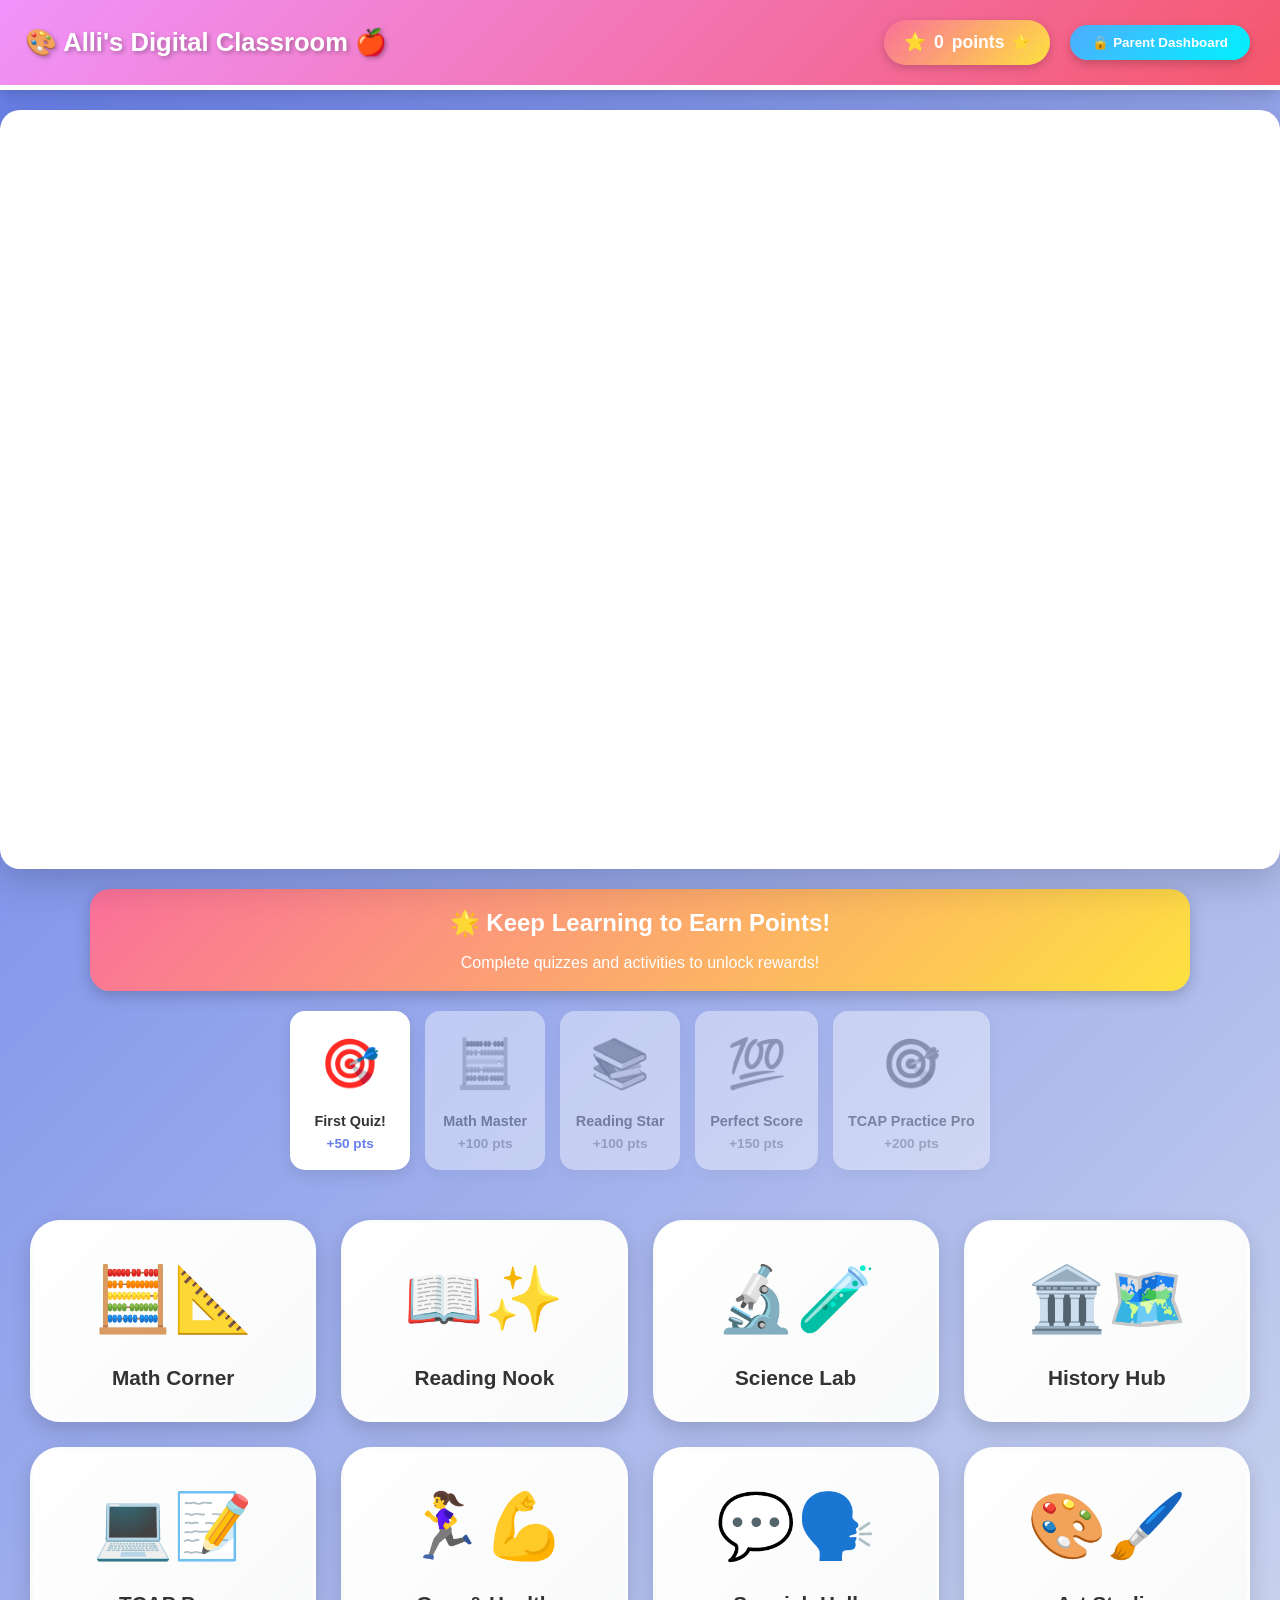
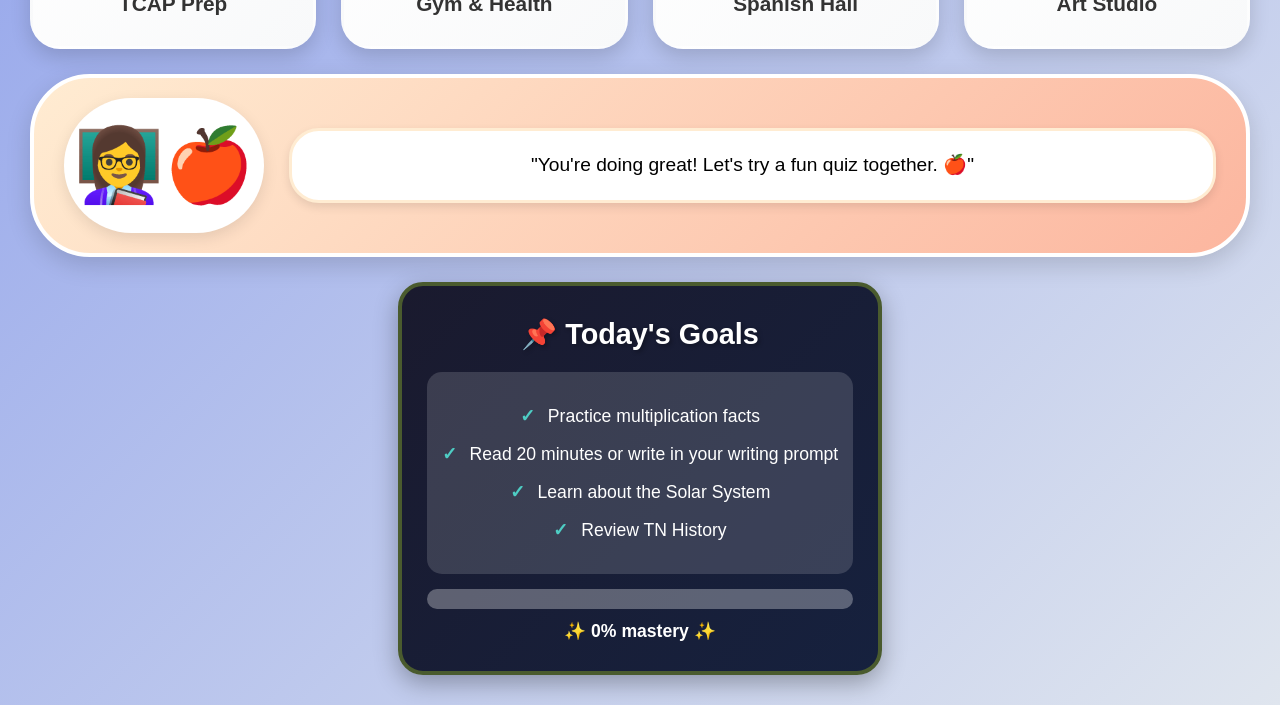
==== commit f8d728c0: "Update index.html" ====
--- a/index.html
+++ b/index.html
@@ -80,10 +80,10 @@
         <h3>📌 Today's Goals</h3>
         <div class="goal-details">
           <ul>
-            <li>Mult facts (6s & 7s)</li>
-            <li>Read 20 mins</li>
-            <li>Solar System</li>
-            <li>TN History</li>
+            <li>Practice multiplication facts</li>
+            <li>Read 20 minutes or write in your writing prompt</li>
+            <li>Learn about the Solar System</li>
+            <li>Review TN History</li>
           </ul>
         </div>
         <div class="progress-container">
--- a/css/main.css
+++ b/css/main.css
@@ -3,7 +3,7 @@
 
 body {
   font-family: 'Segoe UI', 'Comic Neue', 'Comic Sans MS', 'Chalkboard SE', cursive, sans-serif;
-  background: linear-gradient(135deg, #667eea 0%, #764ba2 100%);
+  background: linear-gradient(135deg, #667eea 0%, #dfe5ee 100%);
   overflow-x: hidden;
   line-height: 1.6;
 }
@@ -37,7 +37,7 @@
   font-family: inherit;
   border-radius: 30px;
   padding: 10px 25px;
-  background: linear-gradient(135deg, #667eea 0%, #764ba2 100%);
+  background: linear-gradient(135deg, #667eea 0%, #dfe5ee 100%);
   color: white;
   border: none;
   font-weight: bold;
@@ -111,7 +111,7 @@
 }
 
 th {
-  background: linear-gradient(135deg, #667eea 0%, #764ba2 100%);
+  background: linear-gradient(135deg, #667eea 0%, #dfe5ee 100%);
   color: white;
   font-weight: bold;
 }
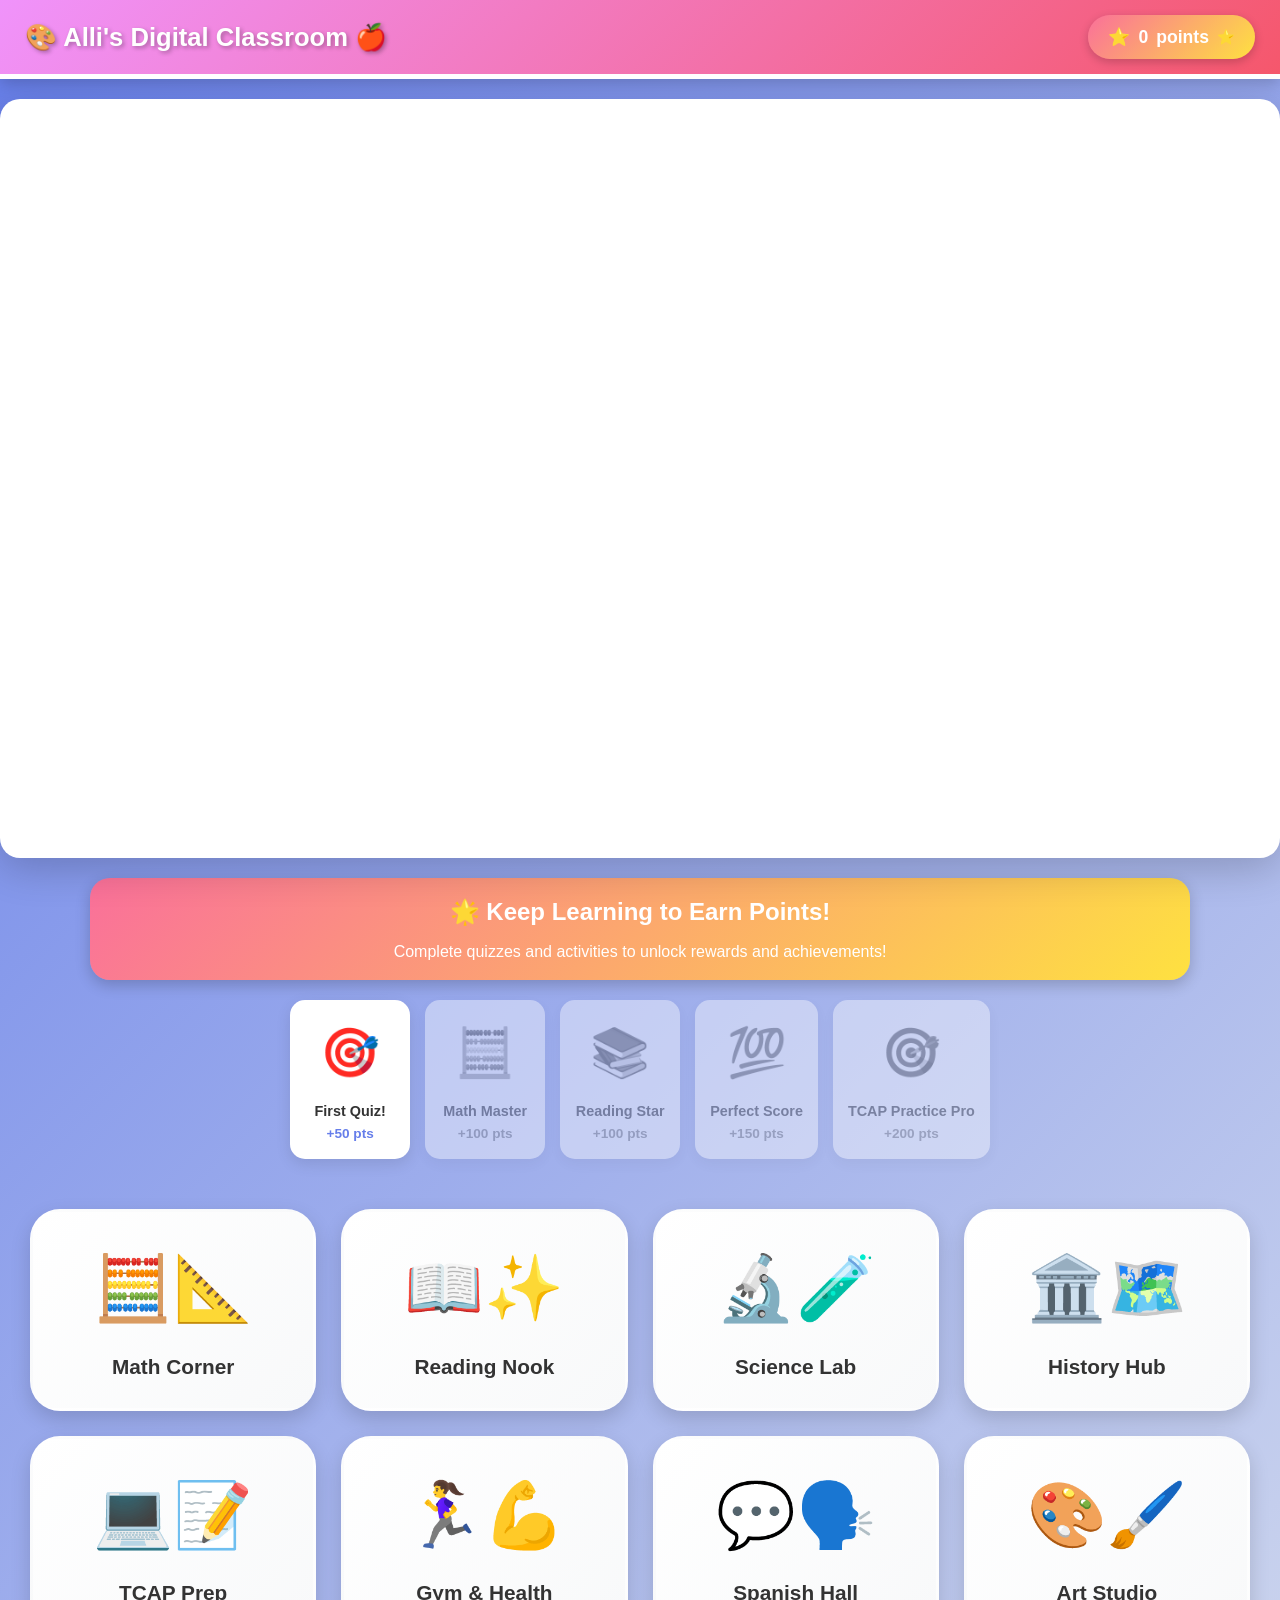
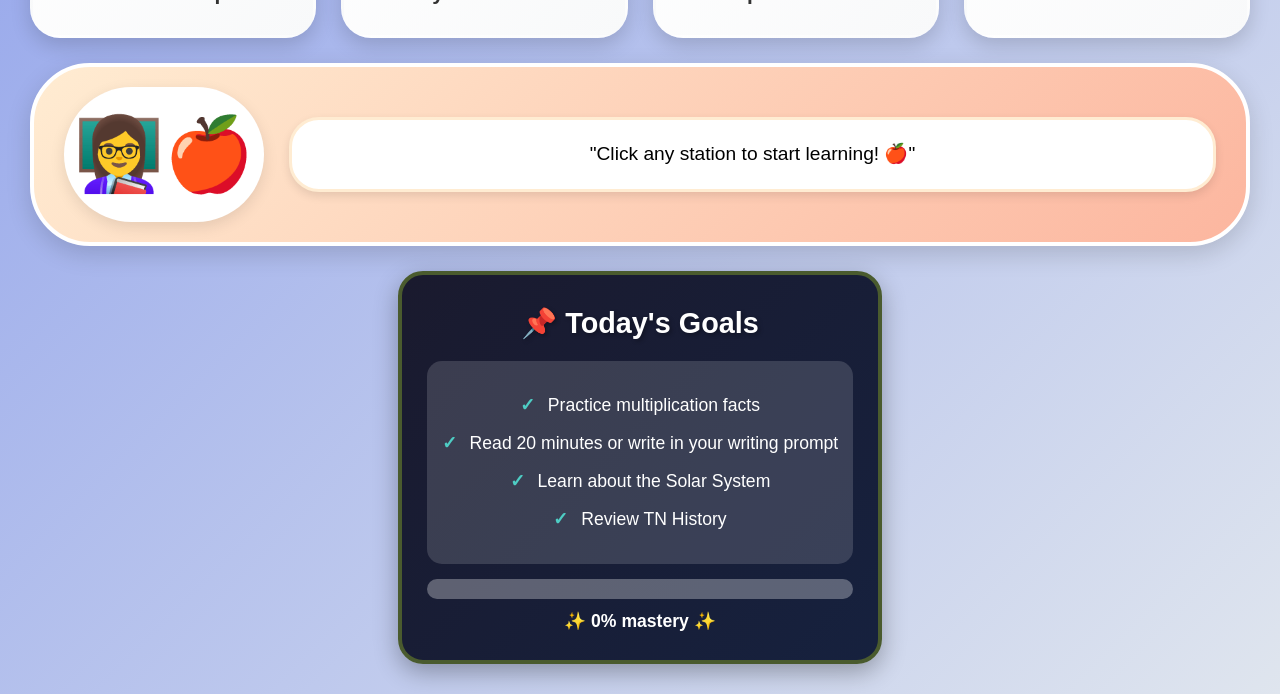
==== commit 784967eb: "many changes" ====
--- a/index.html
+++ b/index.html
@@ -18,7 +18,6 @@
         <div class="points-display" onclick="showRewardPreview()">
           <span>⭐</span><span id="totalPoints">0</span> points
         </div>
-        <button id="showParentBtn" class="parent-lock-btn">🔒 Parent Dashboard</button>
       </div>
     </div>
 
@@ -46,7 +45,7 @@
     <!-- Reward Banner -->
     <div class="reward-banner">
       <h3>🌟 Keep Learning to Earn Points!</h3>
-      <p>Complete quizzes and activities to unlock rewards!</p>
+      <p>Complete quizzes and activities to unlock rewards and achievements!</p>
     </div>
 
     <!-- Achievements -->
@@ -101,19 +100,49 @@
       </div>
     </div>
 
-    <!-- Reward Preview Modal -->
-    <div id="rewardPreviewModal" class="scene-modal">
-      <div class="modal-content">
-        <button class="close-modal" onclick="closeRewardPreview()">✕</button>
-        <h2 style="text-align:center;">🎁 Rewards Preview</h2>
-        <p style="text-align:center;">Points: <strong id="previewPoints">0</strong> ⭐</p>
-        <div style="display:grid;grid-template-columns:repeat(auto-fit,minmax(150px,1fr));gap:10px;">
-          <div style="background:#ffecd2;padding:10px;border-radius:10px;text-align:center;"><div>🍫</div><h4>Candy</h4><p>500 pts</p></div>
-          <div style="background:#a8edea;padding:10px;border-radius:10px;text-align:center;"><div>🎮</div><h4>Roblox</h4><p>2000 pts</p></div>
-        </div>
+    <!-- Reward Preview Modal (Student View-Only) -->
+<div id="rewardPreviewModal" class="scene-modal">
+  <div class="modal-content">
+    <button class="close-modal" onclick="closeRewardPreview()">✕</button>
+    <h2 style="text-align:center; margin-bottom:20px;">🎁 Rewards You Can Earn!</h2>
+    <p style="text-align:center; margin-bottom:25px;">Your Points: <strong id="previewPoints" style="font-size:1.5rem; color:#667eea;">0</strong> ⭐</p>
+    <p style="text-align:center; font-style:italic; color:#666; margin-bottom:20px;">👨‍👩‍👧 Mommy & Daddy redeem rewards in the Parent Dashboard</p>
+    
+    <div style="display:grid; grid-template-columns:repeat(auto-fit, minmax(150px, 1fr)); gap:15px;">
+      <div style="background:linear-gradient(135deg, #ffecd2 0%, #fcb69f 100%); padding:15px; border-radius:15px; text-align:center;">
+        <div style="font-size:2.5rem;">🍫</div>
+        <h4>Candy Bar</h4>
+        <p style="font-weight:bold; color:#667eea;">500 pts</p>
+      </div>
+      <div style="background:linear-gradient(135deg, #a8edea 0%, #fed6e3 100%); padding:15px; border-radius:15px; text-align:center;">
+        <div style="font-size:2.5rem;">🎮</div>
+        <h4>Roblox ($10)</h4>
+        <p style="font-weight:bold; color:#667eea;">2000 pts</p>
+      </div>
+      <div style="background:linear-gradient(135deg, #ff9a9e 0%, #fecfef 100%); padding:15px; border-radius:15px; text-align:center;">
+        <div style="font-size:2.5rem;">🎬</div>
+        <h4>Movie Night</h4>
+        <p style="font-weight:bold; color:#667eea;">750 pts</p>
+      </div>
+      <div style="background:linear-gradient(135deg, #ffecd2 0%, #fcb69f 100%); padding:15px; border-radius:15px; text-align:center;">
+        <div style="font-size:2.5rem;">🎨</div>
+        <h4>Art Supplies</h4>
+        <p style="font-weight:bold; color:#667eea;">500 pts</p>
+      </div>
+      <div style="background:linear-gradient(135deg, #d4fc79 0%, #96e6a1 100%); padding:15px; border-radius:15px; text-align:center;">
+        <div style="font-size:2.5rem;">📚</div>
+        <h4>New Book</h4>
+        <p style="font-weight:bold; color:#667eea;">500 pts</p>
+      </div>
+      <div style="background:linear-gradient(135deg, #667eea 0%, #764ba2 100%); color:white; padding:15px; border-radius:15px; text-align:center;">
+        <div style="font-size:2.5rem;">🏆</div>
+        <h4>Special Prize</h4>
+        <p style="font-weight:bold;">5000 pts</p>
       </div>
     </div>
+    <p style="text-align:center; margin-top:20px; font-style:italic;">Keep learning to earn more points! 💪✨</p>
   </div>
+</div>
 
   <!-- Scripts -->
   <script src="js/app.js"></script>
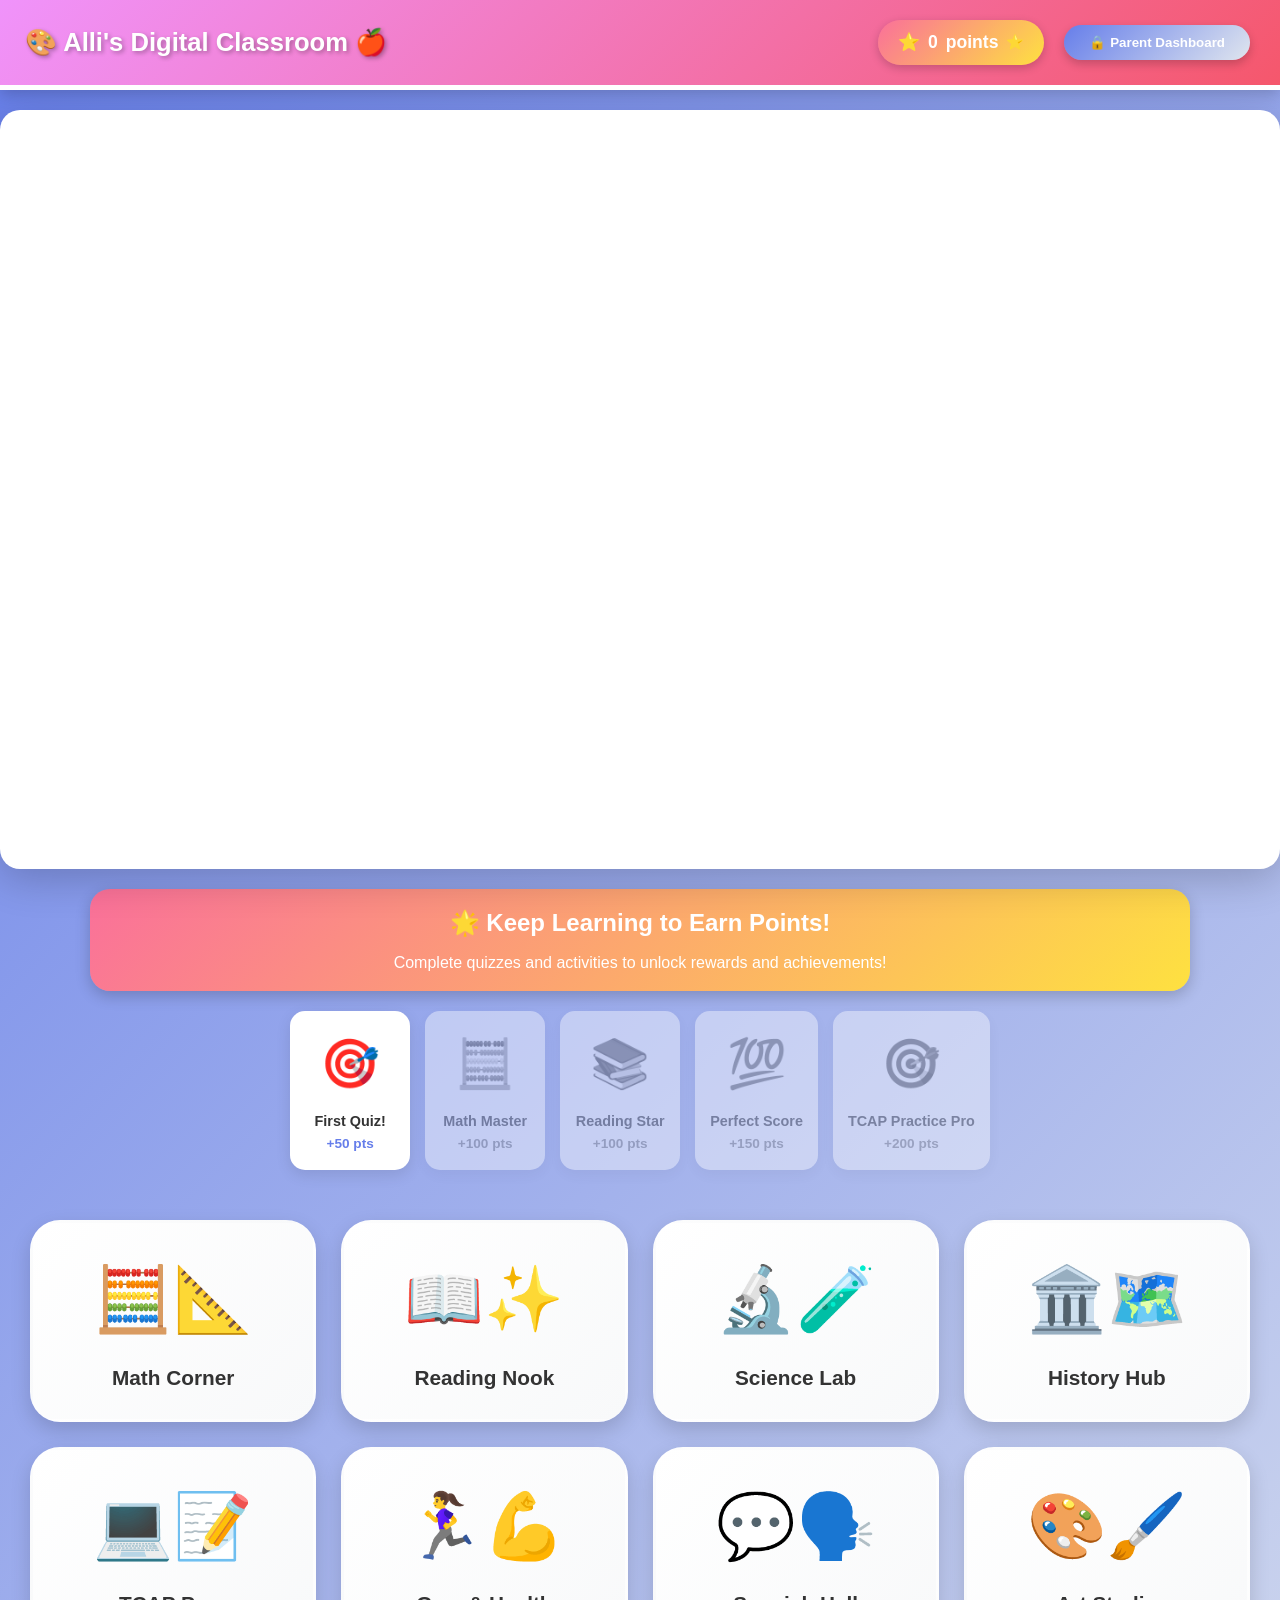
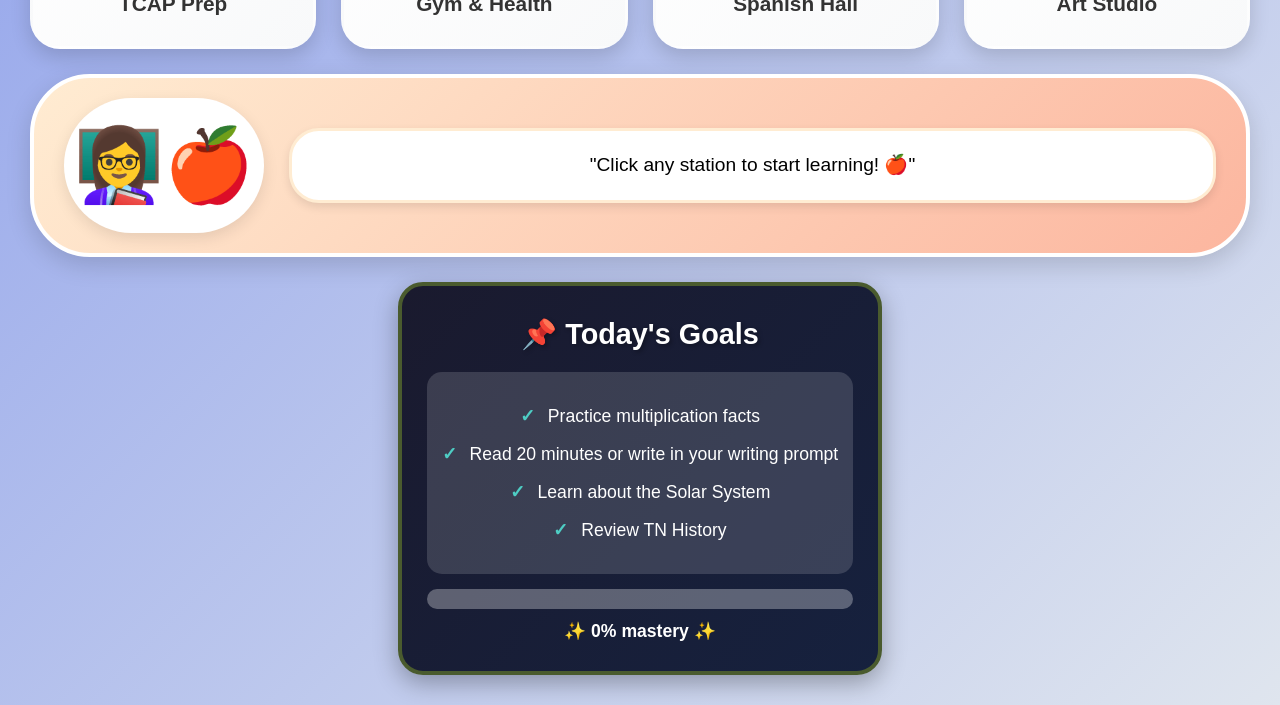
==== commit a128033a: "parent button1" ====
--- a/index.html
+++ b/index.html
@@ -18,6 +18,7 @@
         <div class="points-display" onclick="showRewardPreview()">
           <span>⭐</span><span id="totalPoints">0</span> points
         </div>
+          <button id="showParentBtn">🔒 Parent Dashboard</button>
       </div>
     </div>
 
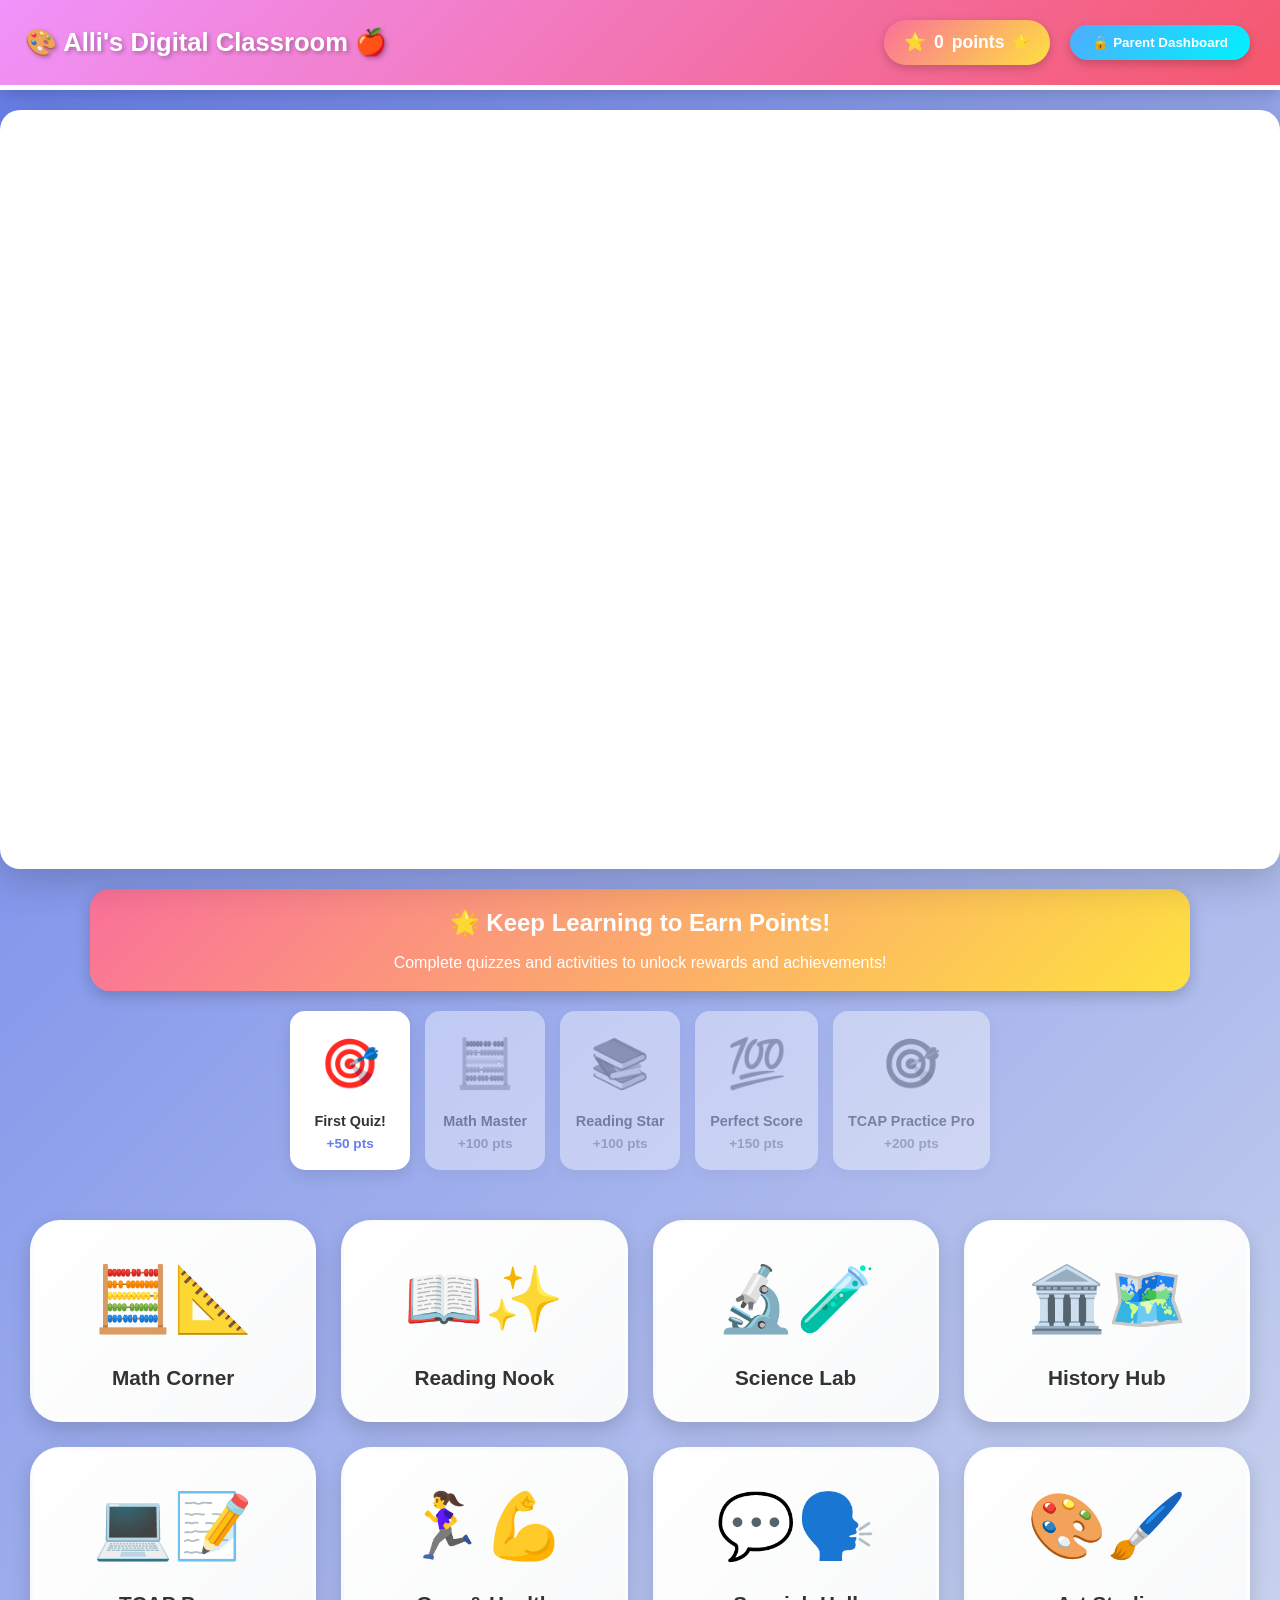
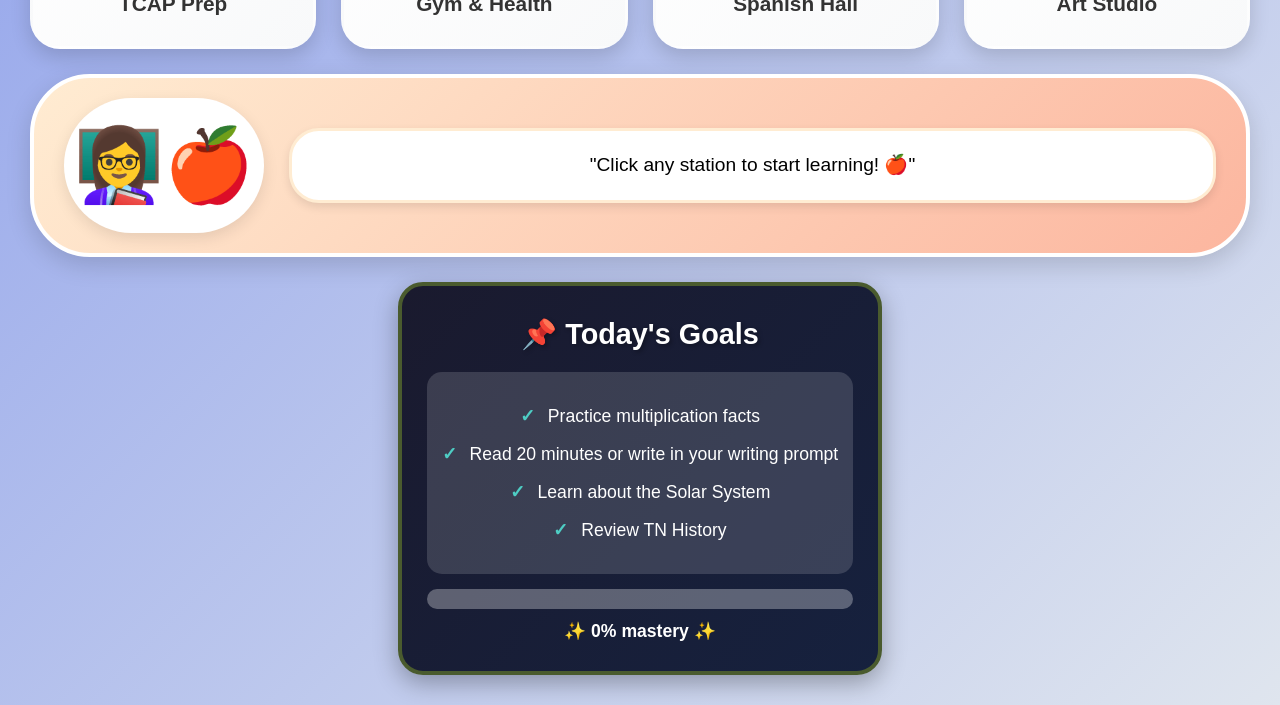
==== commit 326fa397: "parent button" ====
--- a/index.html
+++ b/index.html
@@ -18,7 +18,7 @@
         <div class="points-display" onclick="showRewardPreview()">
           <span>⭐</span><span id="totalPoints">0</span> points
         </div>
-          <button id="showParentBtn">🔒 Parent Dashboard</button>
+           <button id="showParentBtn" class="parent-lock-btn">🔒 Parent Dashboard</button>
       </div>
     </div>
 
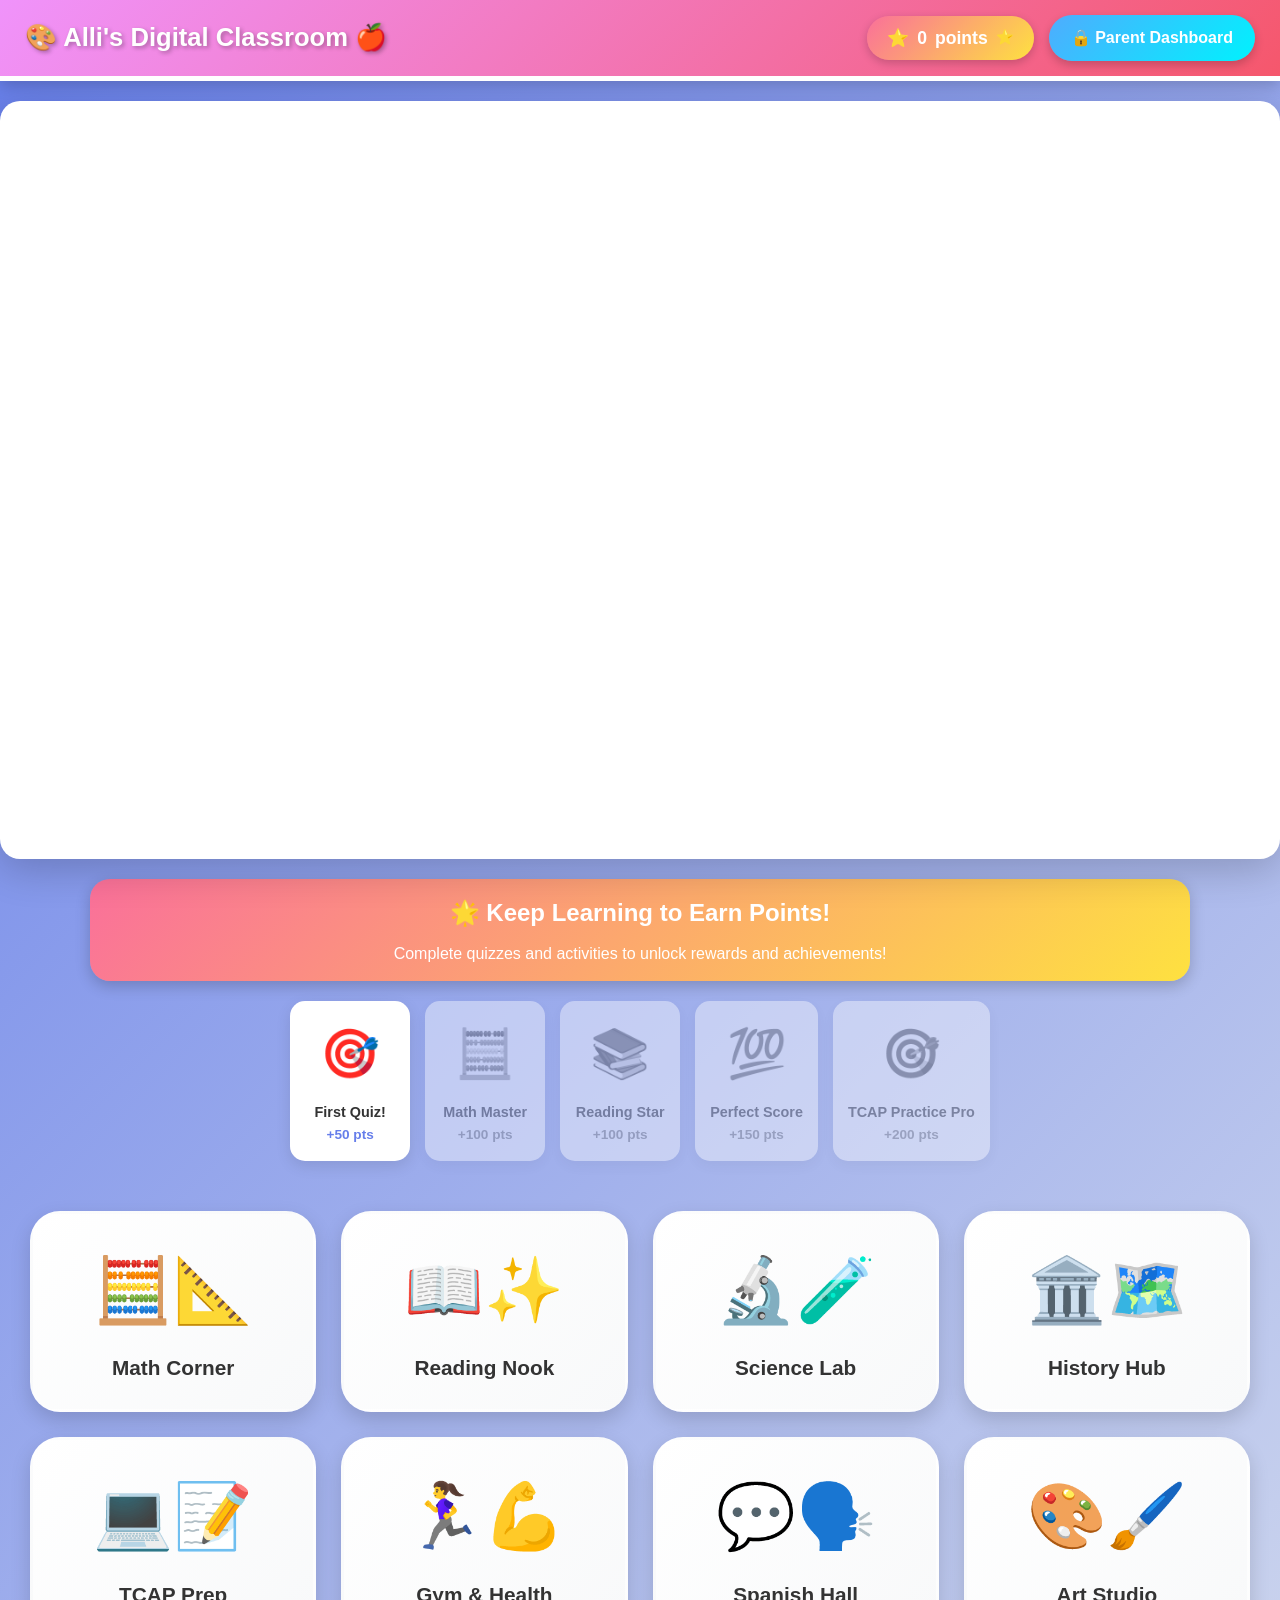
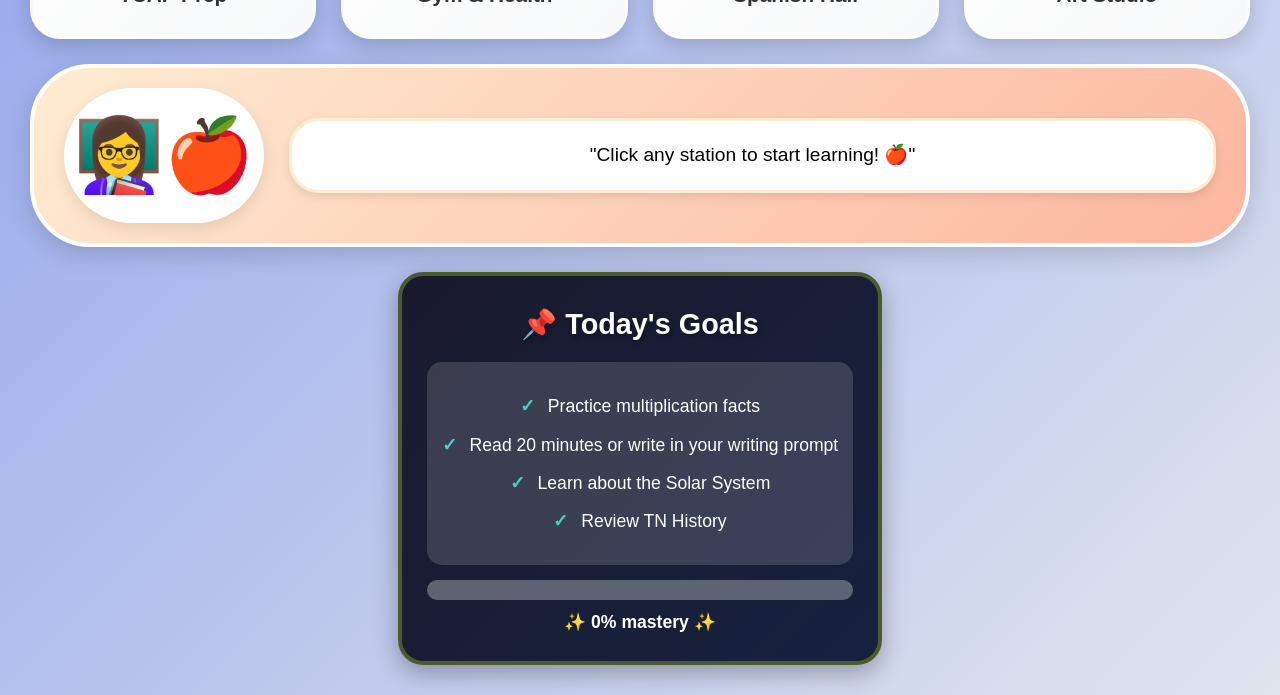
==== commit 2d07758a: "Update index.html" ====
--- a/index.html
+++ b/index.html
@@ -18,7 +18,7 @@
         <div class="points-display" onclick="showRewardPreview()">
           <span>⭐</span><span id="totalPoints">0</span> points
         </div>
-           <button id="showParentBtn" class="parent-lock-btn">🔒 Parent Dashboard</button>
+           <a href="parent.html" class="parent-lock-btn" style="text-decoration: none; display: inline-block;">🔒 Parent Dashboard</a>
       </div>
     </div>
 
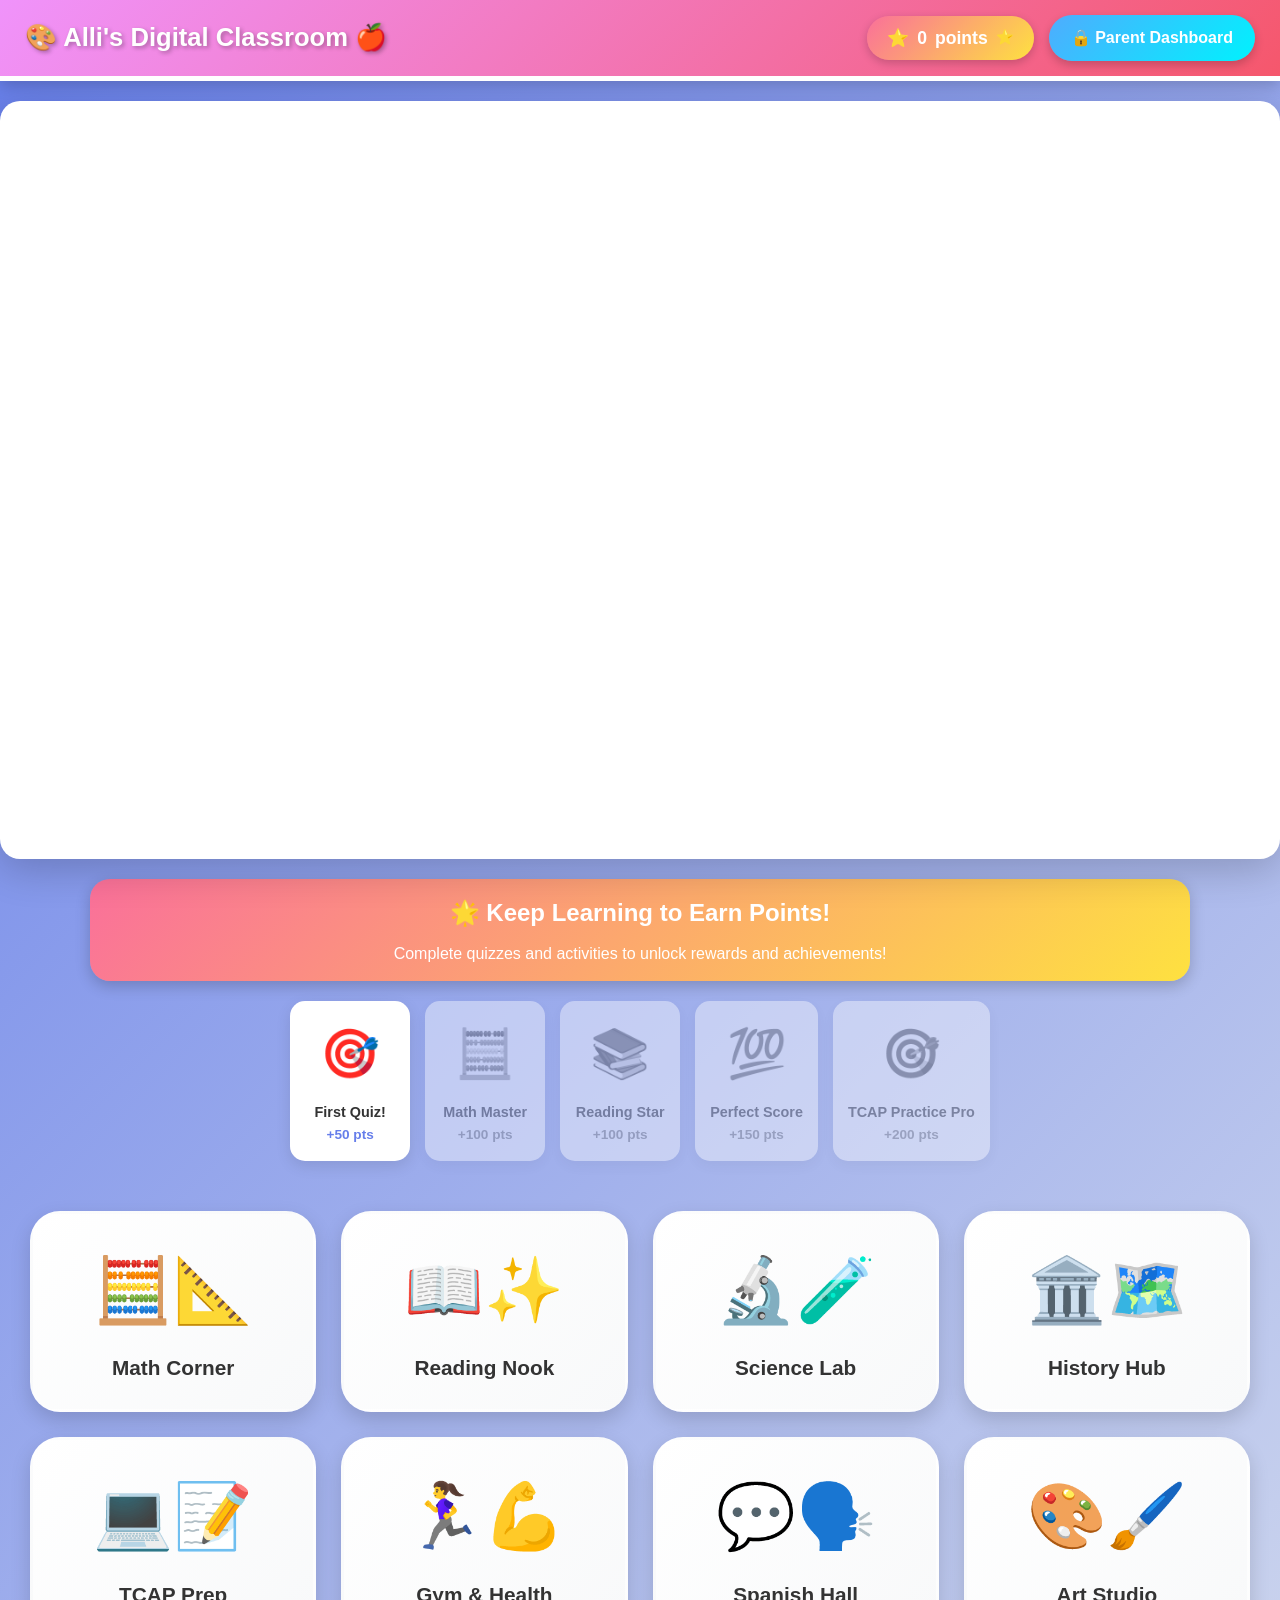
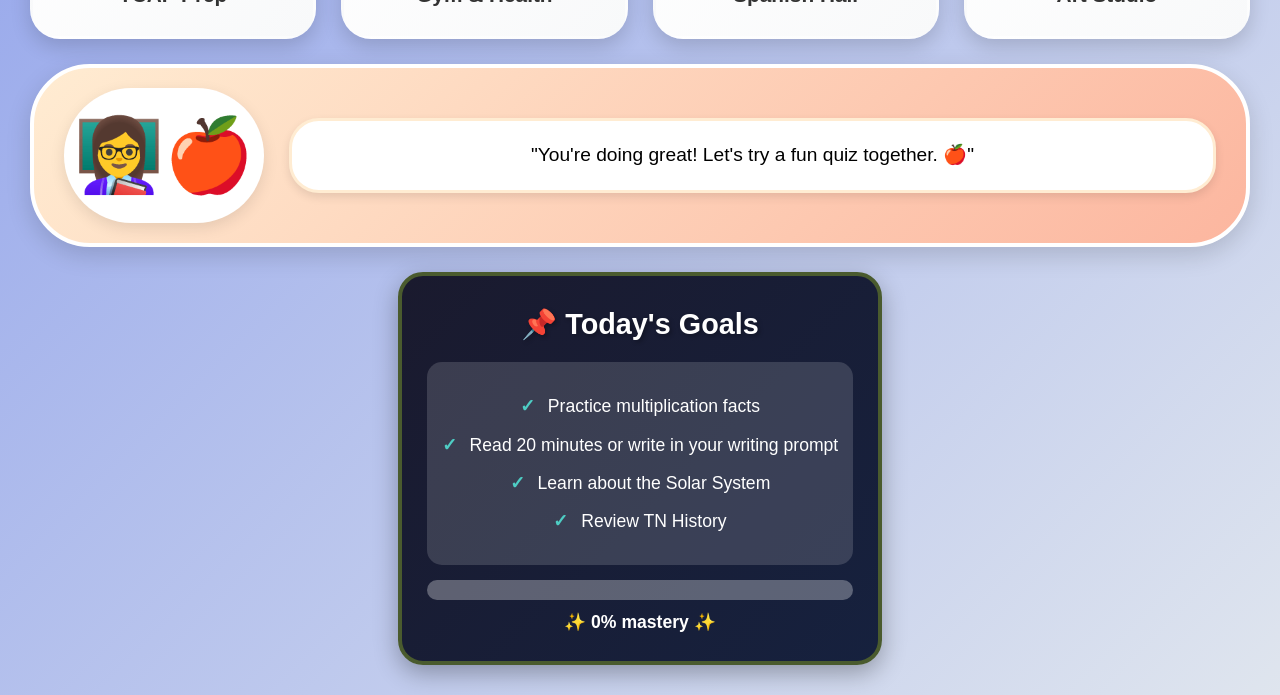
==== commit ded13eeb: "update" ====
--- a/index.html
+++ b/index.html
@@ -146,9 +146,9 @@
 </div>
 
   <!-- Scripts -->
-  <script src="js/app.js"></script>
-  <script src="js/reward-system.js"></script>
-  <script src="js/quizzes.js"></script>
-  <script src="js/navigation.js"></script>
+<script src="js/app.js"></script>
+<script src="js/reward-system.js"></script>
+<script src="js/quizzes.js"></script>
+<script src="js/navigation.js"></script>
 </body>
 </html>
